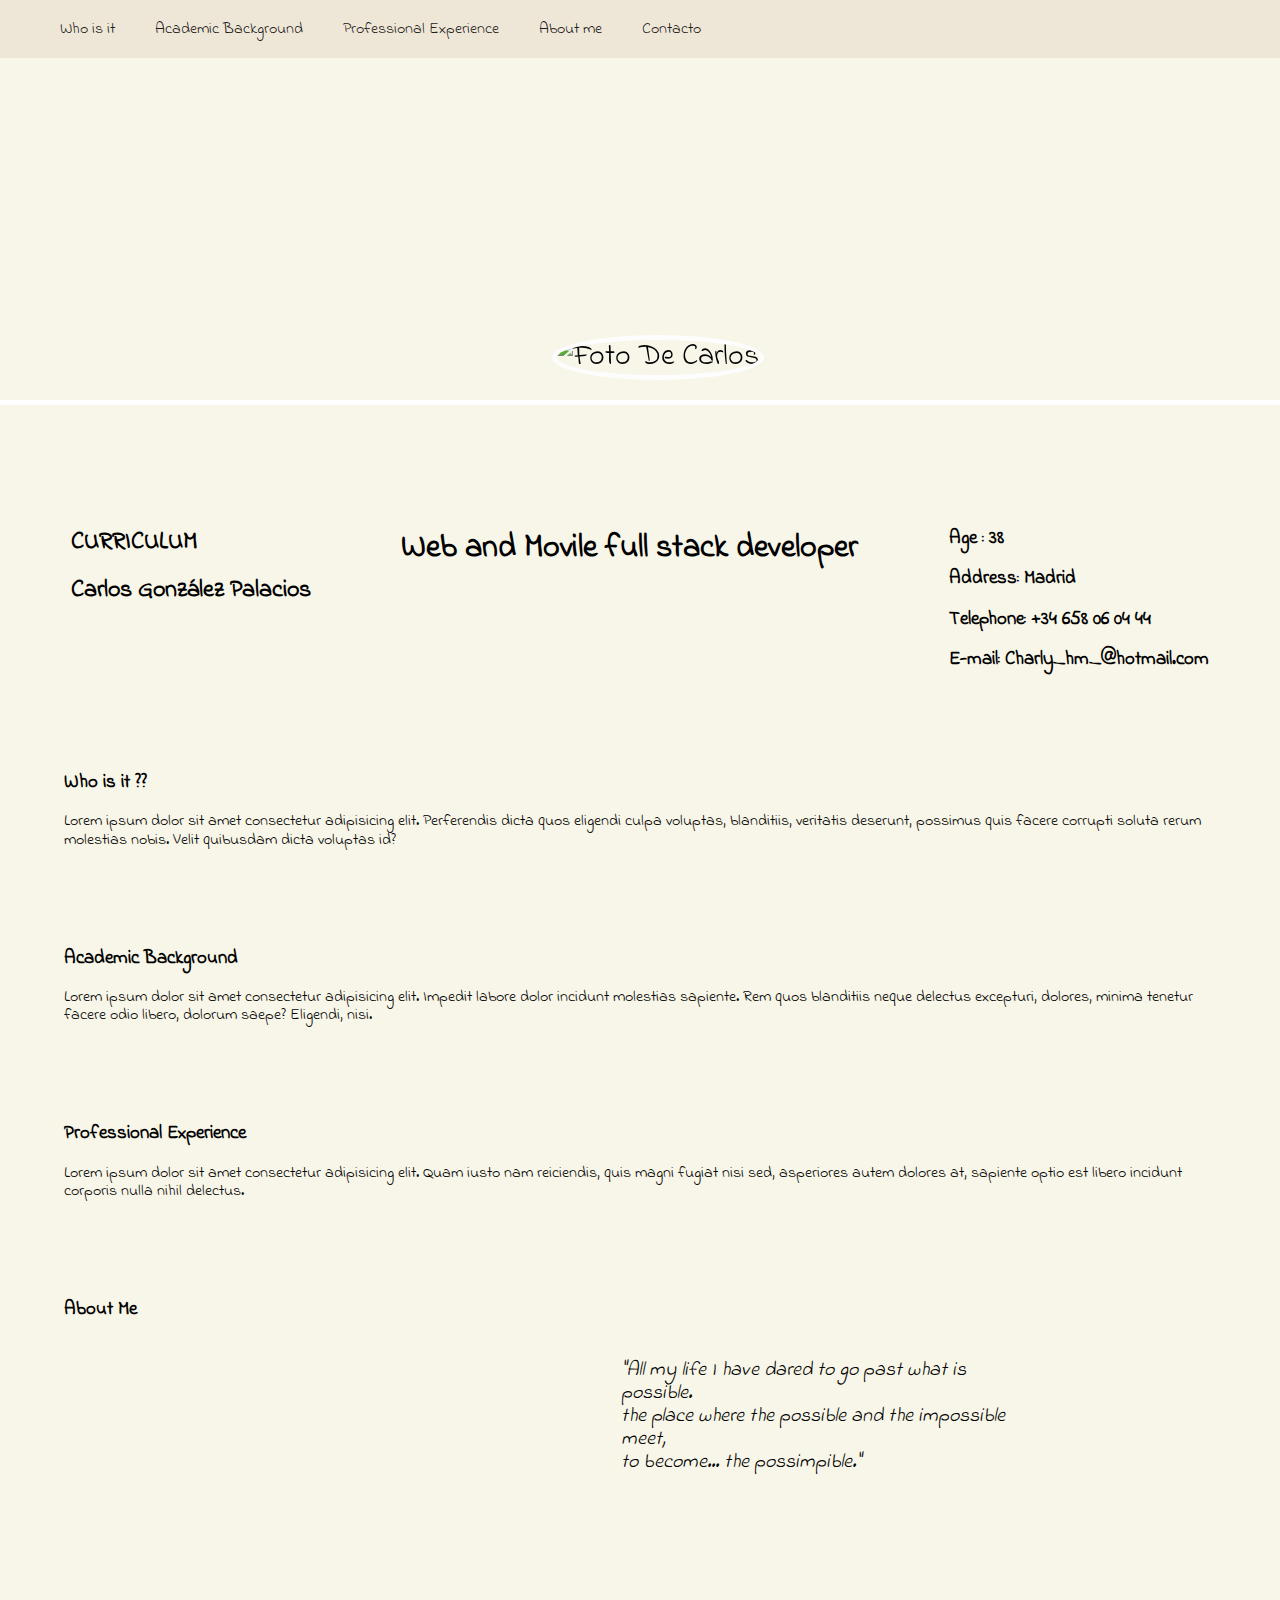
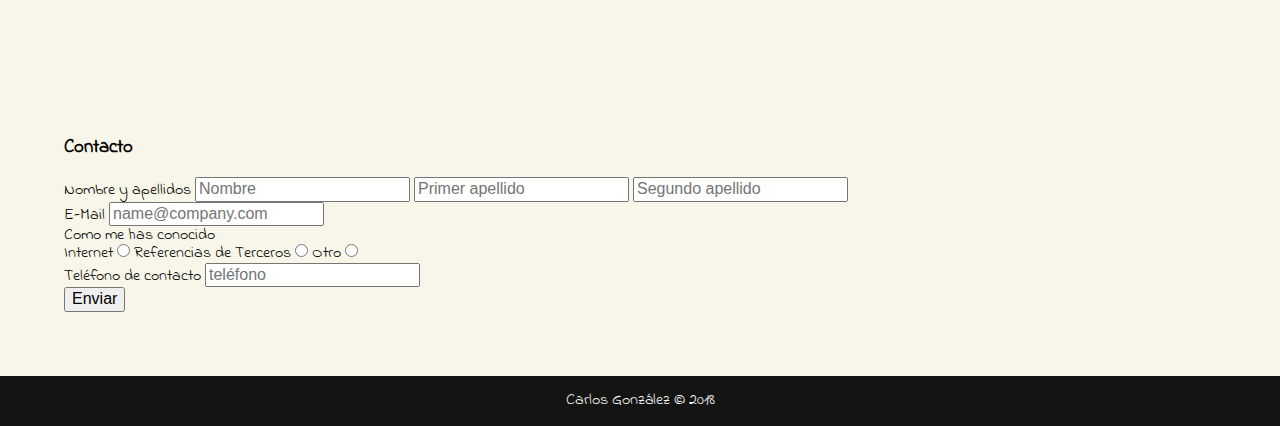
==== Curriculum.html @ ccc5068f "COmpleto el formulario" ====
<!DOCTYPE html>
<html lang="en">
<head>
        
    <meta charset="UTF-8">
    <meta name="viewport" content="width=device-width, initial-scale=1.0">
    <meta http-equiv="X-UA-Compatible" content="ie=edge">
    <link href="https://fonts.googleapis.com/css?family=Indie+Flower" rel="stylesheet">
    <link rel="stylesheet" href="./styles/normalize.css">
    <link rel="stylesheet" href="./styles/style.css">
    


    <title>Curriculum</title>
</head>
<body>
        <nav class="navbar">
            <ul class="navbar__list">
                <li class="navbar__item">
                    <a href="#whoAmI">Who is it </a>
                </li>

                <li class="navbar__item">
                    <a href="#studies">Academic Background</a>
                </li>

                <li class="navbar__item">
                    <a href="#experience">Professional Experience</a>
                </li>

                <li class="navbar__item">
                    <a href="#aboutMe">About me</a>
                </li>

                <li class="navbar__item">
                    <a href="#contacto">Contacto</a>
                </li>
            </ul>

        </nav>
    <header class="header">
        

            <figure class="container-photo">
                 <img class="header__img" src="./images/desk.jpg" alt="deskPicture">
            </figure>

            <figure class="container-image">    
                <img class="header__foto" src="./images/Carlos.jpg" alt="Foto De Carlos">
                
             </figure>     
        
       

        
        <div class="header__datos">
             <hgroup class="header__title">
                 <h2 class="header__title1">CURRICULUM</h2>
                 <h2 class="header__title2">Carlos González Palacios</h2>
             </hgroup>

             <hgroup class="header__middle_title">
                 <h1 class="foto__title3">Web and Movile full stack developer</h1>
                </hgroup>

            
        <hgroup class="header__right_title">
            <h3 class="header__title4">Age : 38</h3>
            <h3 lass="header__title5">Address: Madrid</h3>
            <h3 lass="header__title6">Telephone: +34 658 06 04 44</h3>
            <h3 lass="header__title7">E-mail: Charly_hm_@hotmail.com</h3>
        </hgroup>    
      </div>
         <hgroup class="header__middle_title">
           
         </hgroup>

    </header>
   
    <section class="Container">
        <article class="ContainersqSoy__article">
            <h3 class="ContainersqSoy__title" id="whoAmI">Who is it ??</h3>
            <p class="ContainersqSoy__contain">
                Lorem ipsum dolor sit amet consectetur adipisicing elit. Perferendis dicta quos eligendi culpa voluptas, blanditiis, veritatis deserunt, possimus quis facere corrupti soluta rerum molestias nobis. Velit quibusdam dicta voluptas id?
            </p>
        </div>
    </section>
    <section class="Container">
        <div class="Containstudies">
                <h3 class="Containstudies__title" id="studies">Academic Background</h3>
            <p class="Containstudies__contain">Lorem ipsum dolor sit amet consectetur adipisicing elit. Impedit labore dolor incidunt molestias sapiente. Rem quos blanditiis neque delectus excepturi, dolores, minima tenetur facere odio libero, dolorum saepe? Eligendi, nisi.</p>
            
        </div>
    </section>
    <div class="Container">
        <div class="Containexperience">
                <h3 class="Containexperience__title " id="experience">Professional Experience</h3>
            <p class="Containexperience__contain">
                Lorem ipsum dolor sit amet consectetur adipisicing elit. Quam iusto nam reiciendis, quis magni fugiat nisi sed, asperiores autem dolores at, sapiente optio est libero incidunt corporis nulla nihil delectus.
            </p>
        </div>
    </div>
    <section class="Container">
            
        <div class="containeraboutMe">
                <h3 class="containeraboutMe__title" id="aboutMe">About Me</h3>

            <div class="containeraboutMe__contenedor">
                
                <iframe class="containeraboutMe__video" width="560" height="315" src="https://www.youtube.com/embed/GuLcxg5VGuo" frameborder="0" gesture="media" allow="encrypted-media" allowfullscreen></iframe>
           <div class="containeraboutMe__cita">
            <cite class="containeraboutMe__contain1">"All my life I have dared to go past what is possible.<br> the place where the possible and the impossible meet,<br>to become... the possimpible."</cite>
            
            </div>
            </div>
            
        </div>
    </section>
    <section class="Container">
        <div class="containercontacto">
                <h3 class="containercontacto__title" id="contacto">Contacto</h3>
            
                <div class="row">
                    
                        <div class="col-6">
                            <div class="form">
                                <form name="contacto" method="get" novalidate>
                                    <div class="form-row">
                                            <label for="nombre">Nombre y apellidos</label>
                                        <input type="text" name="nombre" id="nombre" placeholder="Nombre" required>
        
                                        <input type="text" name="apellidos" id="apellido1" placeholder="Primer apellido" required>
                                        <input type="text" name="apellidos" id="apellido2" placeholder="Segundo apellido" required>
                                    </div>
                                    <div class="form-row">
                                            <label for="email">E-Mail</label>
                                        <input type="text" id="email" name="email" placeholder="name@company.com">
                                    </div>

                                    <span>Como me has conocido</span>
                                    <div class="form-row">
                                        
                                        <label for="form_Opt1">Internet</label>
                                        <input type="radio" id="form_Opt1" name="form_Opt" value="Internet" required>
        
                                        <label for="form_Opt2">Referencias de Terceros</label>
                                        <input type="radio" id="form_Opt2" name="form_Opt" value="Referencias de Terceros" required>
        
                                        <label for="form_Opt3">Otro</label>
                                        <input type="radio" id="form_Opt3" name="form_Opt" value="Otro" required>
                                    </div>
                                    <div class="form-row">
                                    
                                        <label for="Teléfono">Teléfono de contacto</label>
                                        <input type="text" id="telefono" placeholder="teléfono" required>
                                    </div>
                                   
                                    <div class="form-row">
                                        <button type="submit" id="enviar">Enviar</button>
                                    </div>
                                </form>
                            </div>
                        </div>
                    </div>

        


    </section>

     <footer class="footer">
         Carlos González &copy; 2018

    </footer>
    
</body>
</html>
---- styles/style.css ----
body {
   background-color: rgb(248, 246, 232);
   --main-text-color: #f7f7f7;
   --secondary-text-color: #a4a4a4;
   font-family: 'Indie Flower', cursive;
   
   }

   clearfix:after {
    content: " "; 
    visibility: hidden;
    display: block;
    height: 0;
    clear: both;
  }
.navbar{
  
  position: fixed;
  top: 0;
  width:100%;
  background-color: rgb(238, 230, 215);
}
.navbar > .navbar__list {
    list-style-type: none;
     margin: 0;
     width: 100%;
     font-size: 0;
     
   }
   
   .navbar > .navbar__list > .navbar__item {
     display: inline-block;
     font-size: 1rem;
     

   }
   .navbar > .navbar__list > .navbar__item a {
    display: inline-block;
    text-decoration: none;
    padding: 20px;
    color: rgba(0, 0, 0, 0.9);
    right: 0%;
  }
  
  .navbar > .navbar__list > .navbar__item--active a {
    color: #f7f7f7;
    background-color: rgba(255,255,255,0);
  }
  
  .navbar > .navbar__list > .navbar__item a:hover {
    color: #f7f7f7;
   background-color: #a4a4a4;
  }
  .header{
    font-family: 'Indie Flower', cursive;
  }

  .header > .container-photo {
    display: flex;
    margin: 0;
    width: 100%;
    


  }
.container-photo > .header__img{
   
      height: 400px;
      width: 100%;
      top:100px;
      border-bottom: 5px;
      border-bottom-style: solid;
      border-bottom-color: white;

     
  }
  

  .header__datos{
    display: flex;
    flex-wrap: wrap;
    flex-direction: row;
    justify-content: space-around;
    margin: 2%;


  }
  .header >.container-image{
   position: relative;
    font-size: 30px;
    left: 40%;
     top: -100px;
     overflow: hidden;
  }
  .container-image > .header__foto{
    
     width: 200px;
     height: 200px;
     border-radius: 50%;
     border: 5px solid rgb(253, 253, 253);
     
  }

     
 
  .Container{
    display: flex;
    flex-wrap: wrap;
    margin: 5%;


  }

  .Container >.ContainersqSoy__title{

    position: absolute;
    color: var(--secondary-text-color);
    
    width: 100vw;
    height: 100vh;
    display: flex;
    justify-content: center;
    align-items: center;
    visibility: hidden;
  }
  


  .containeraboutMe >.containeraboutMe__contenedor{
    display: flex;
    
    

  }

  
  .containeraboutMe__contenedor > .containeraboutMe__cita {
    font-size: 20px;
    margin: 2%;
   
    }
  
  

  .footer {
    display: flex;
    background-color: rgba(0, 0, 0, 0.92);
    color: var(--main-text-color);
    height: 50px;
    align-items: center;
    justify-content: center;
  }
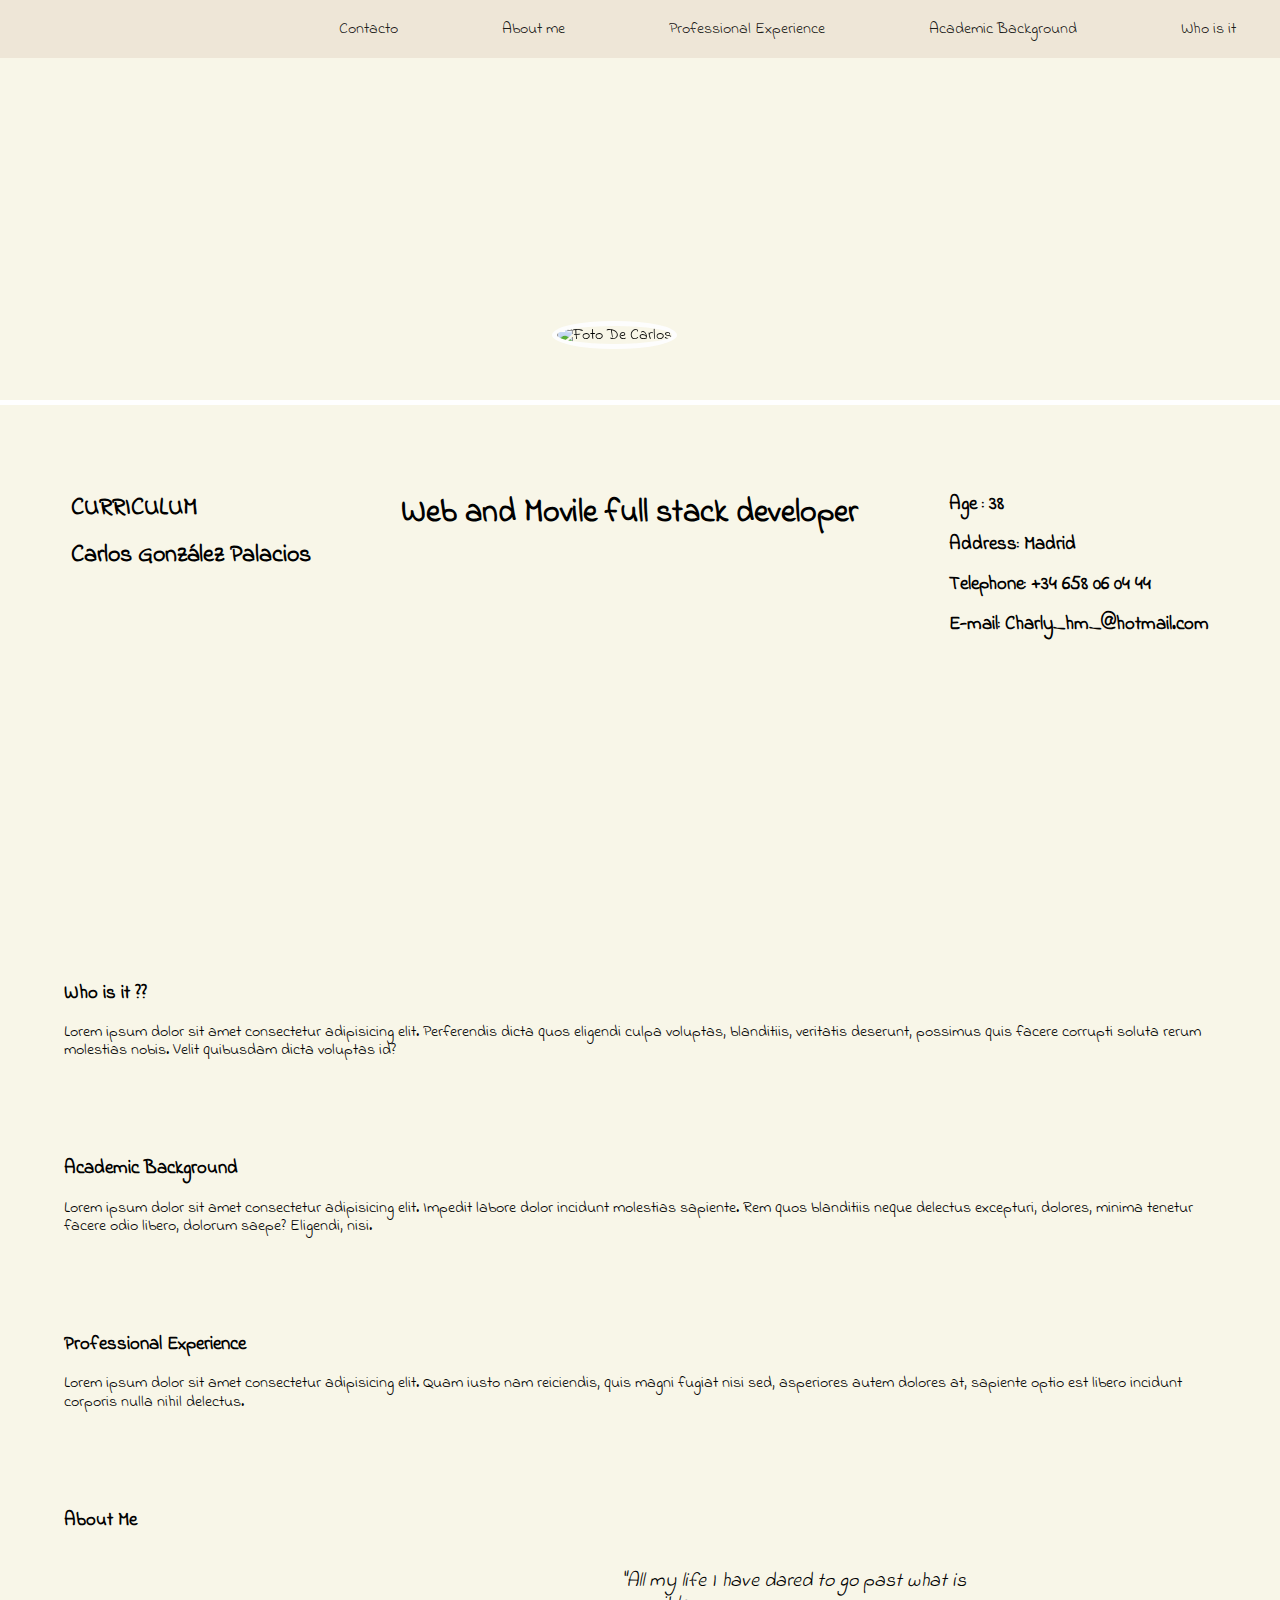
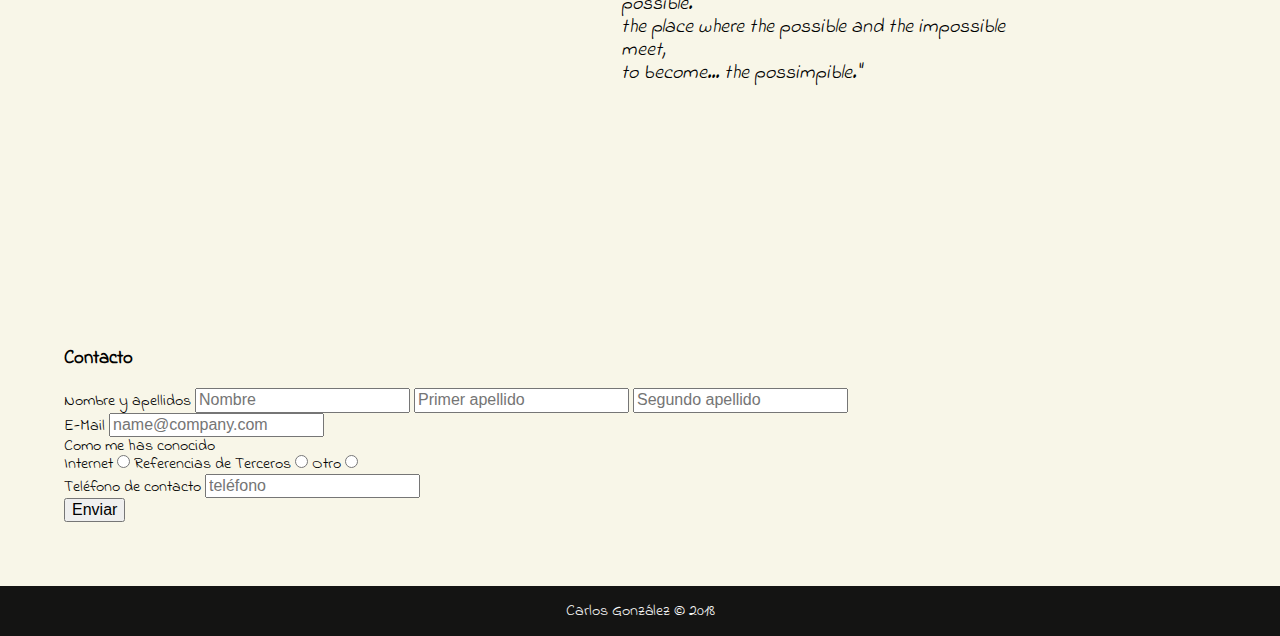
==== commit 938c5bcd: "Retoque" ====
--- a/Curriculum.html
+++ b/Curriculum.html
@@ -122,7 +122,6 @@
             
                 <div class="row">
                     
-                        <div class="col-6">
                             <div class="form">
                                 <form name="contacto" method="get" novalidate>
                                     <div class="form-row">
@@ -134,7 +133,7 @@
                                     </div>
                                     <div class="form-row">
                                             <label for="email">E-Mail</label>
-                                        <input type="text" id="email" name="email" placeholder="name@company.com">
+                                        <input type="text" id="email" name="email" placeholder="name@company.com" pattern="[a-z0-9._%+-]+@[a-z0-9.-]+\.[a-z]{2,3}$" required >
                                     </div>
 
                                     <span>Como me has conocido</span>
@@ -152,19 +151,15 @@
                                     <div class="form-row">
                                     
                                         <label for="Teléfono">Teléfono de contacto</label>
-                                        <input type="text" id="telefono" placeholder="teléfono" required>
+                                        <input type="text" pattern="[0-9]" id="telefono" placeholder="teléfono" required>
                                     </div>
                                    
                                     <div class="form-row">
                                         <button type="submit" id="enviar">Enviar</button>
                                     </div>
                                 </form>
-                            </div>
+                            </div>  
                         </div>
-                    </div>
-
-        
-
 
     </section>
 
--- a/styles/style.css
+++ b/styles/style.css
@@ -14,14 +14,17 @@
     height: 0;
     clear: both;
   }
+
+
 .navbar{
-  
+
   position: fixed;
   top: 0;
   width:100%;
   background-color: rgb(238, 230, 215);
 }
 .navbar > .navbar__list {
+ 
     list-style-type: none;
      margin: 0;
      width: 100%;
@@ -30,8 +33,10 @@
    }
    
    .navbar > .navbar__list > .navbar__item {
+     float: right;
      display: inline-block;
      font-size: 1rem;
+     margin-right: 5%;
      
 
    }
@@ -43,28 +48,36 @@
     right: 0%;
   }
   
-  .navbar > .navbar__list > .navbar__item--active a {
-    color: #f7f7f7;
-    background-color: rgba(255,255,255,0);
-  }
+ 
   
   .navbar > .navbar__list > .navbar__item a:hover {
-    color: #f7f7f7;
-   background-color: #a4a4a4;
+   color: #f7f7f7;
+   background-color:  rgb(165, 140, 94);
+   font-size: 1.5rem;
+   border-radius: 5%;
   }
   .header{
-    font-family: 'Indie Flower', cursive;
+   
+    background-size: cover;
+    background-position: center center;
+    margin: 0%;
+    height: 100vh;
+   
+    
+    
   }
 
   .header > .container-photo {
     display: flex;
-    margin: 0;
-    width: 100%;
+    margin: 0%;
+    
     
 
 
   }
 .container-photo > .header__img{
+  
+
    
       height: 400px;
       width: 100%;
@@ -75,7 +88,12 @@
 
      
   }
-  
+  .header >.container-image{
+    position: relative;
+     left: 40%;
+      top: -100px;
+      overflow: hidden;
+   }
 
   .header__datos{
     display: flex;
@@ -86,13 +104,7 @@
 
 
   }
-  .header >.container-image{
-   position: relative;
-    font-size: 30px;
-    left: 40%;
-     top: -100px;
-     overflow: hidden;
-  }
+  
   .container-image > .header__foto{
     
      width: 200px;
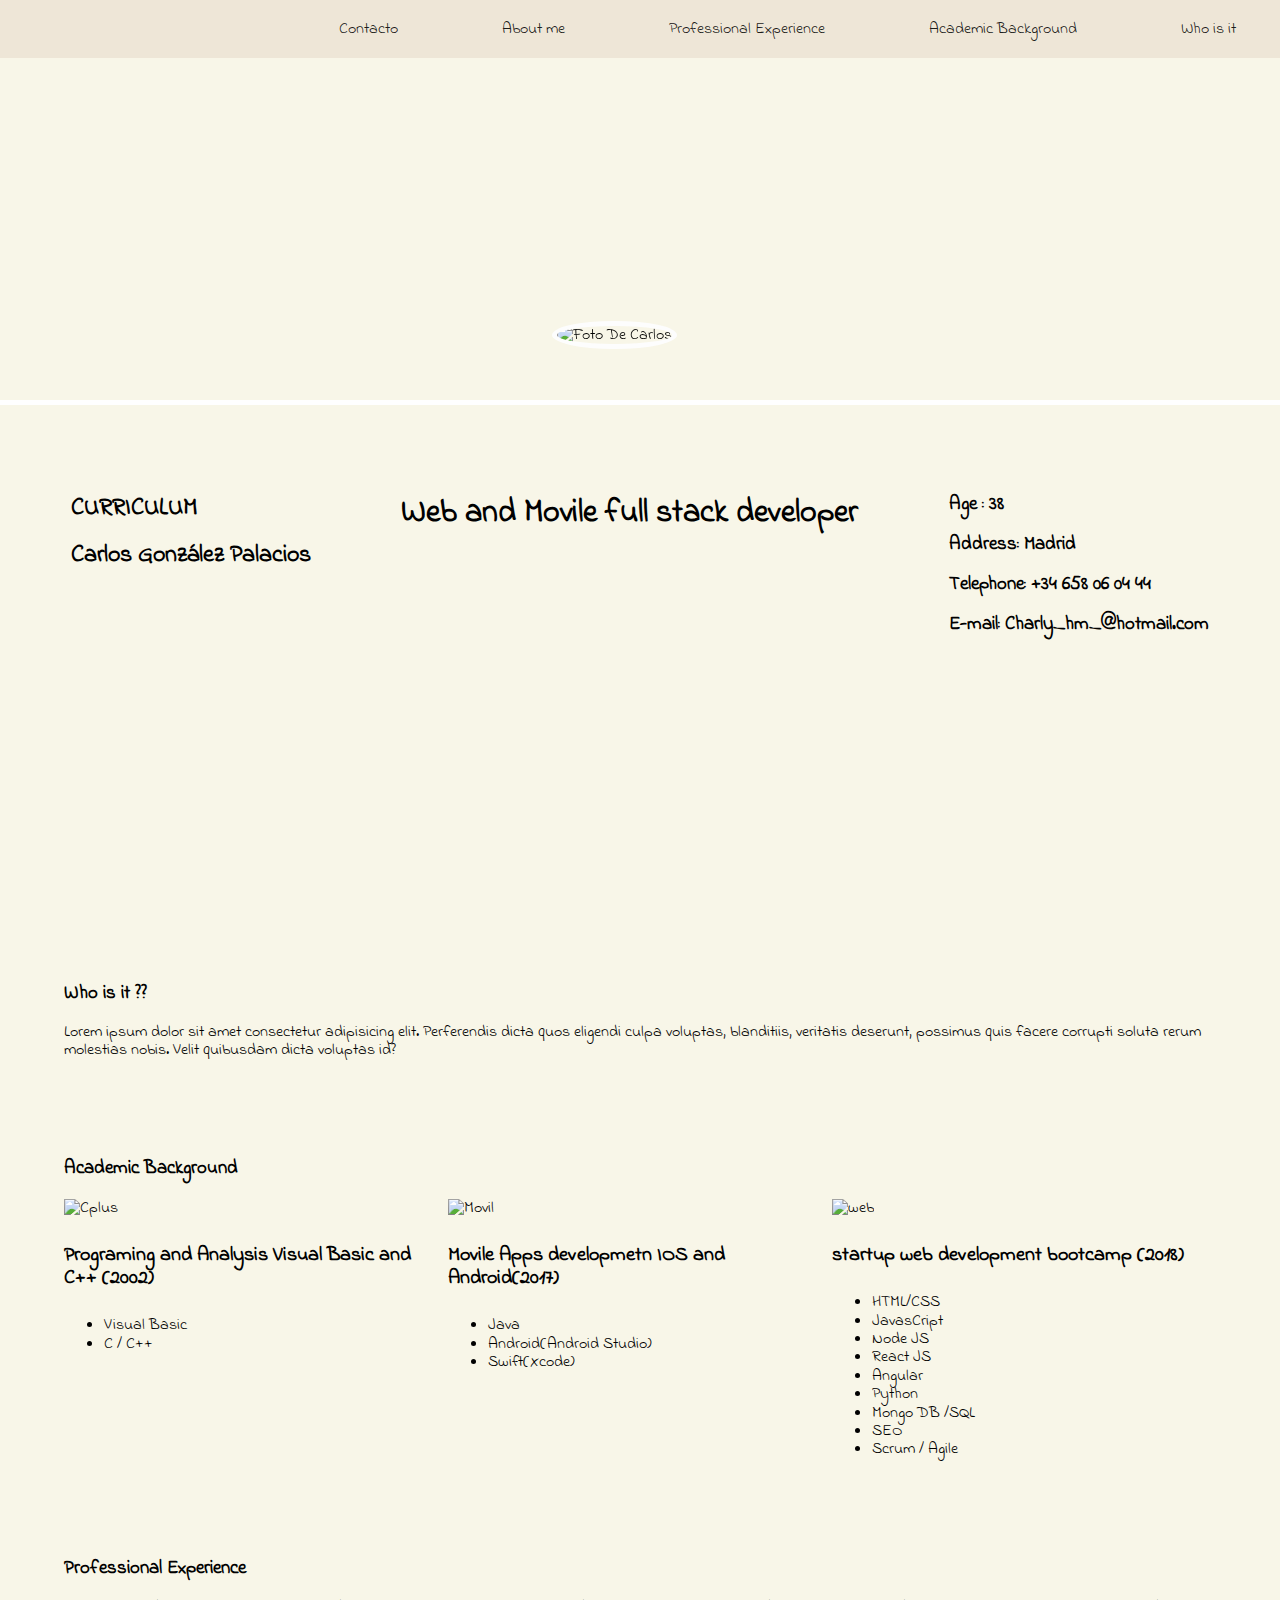
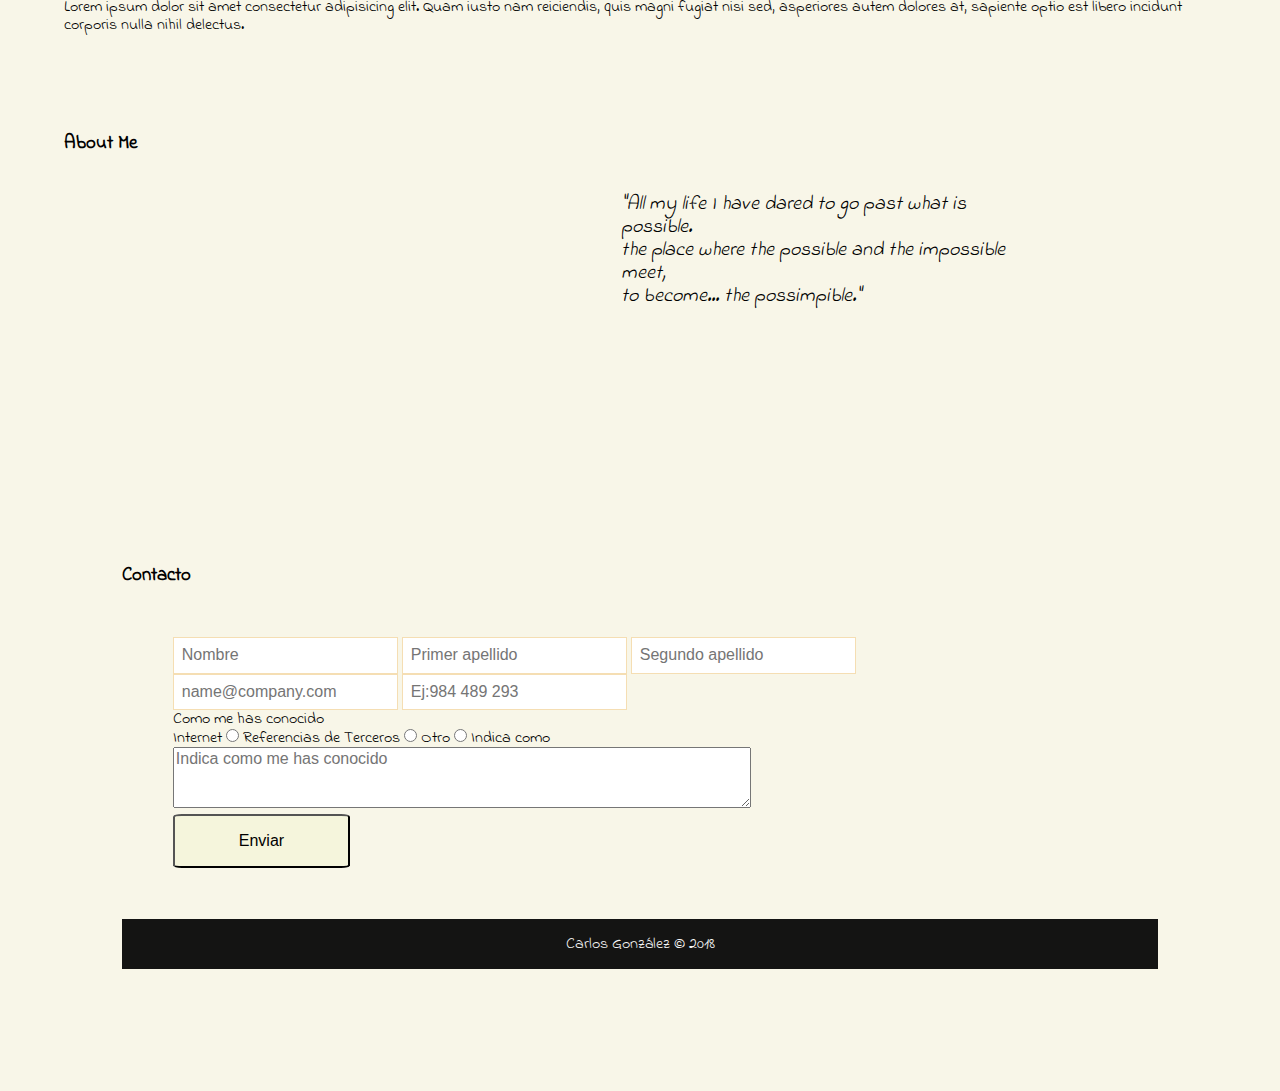
==== commit 74c42d1f: "Formulario" ====
--- a/Curriculum.html
+++ b/Curriculum.html
@@ -8,6 +8,7 @@
     <link href="https://fonts.googleapis.com/css?family=Indie+Flower" rel="stylesheet">
     <link rel="stylesheet" href="./styles/normalize.css">
     <link rel="stylesheet" href="./styles/style.css">
+    
     
 
 
@@ -78,7 +79,7 @@
     </header>
    
     <section class="Container">
-        <article class="ContainersqSoy__article">
+        <article class="ContainersqSoy">
             <h3 class="ContainersqSoy__title" id="whoAmI">Who is it ??</h3>
             <p class="ContainersqSoy__contain">
                 Lorem ipsum dolor sit amet consectetur adipisicing elit. Perferendis dicta quos eligendi culpa voluptas, blanditiis, veritatis deserunt, possimus quis facere corrupti soluta rerum molestias nobis. Velit quibusdam dicta voluptas id?
@@ -88,18 +89,53 @@
     <section class="Container">
         <div class="Containstudies">
                 <h3 class="Containstudies__title" id="studies">Academic Background</h3>
-            <p class="Containstudies__contain">Lorem ipsum dolor sit amet consectetur adipisicing elit. Impedit labore dolor incidunt molestias sapiente. Rem quos blanditiis neque delectus excepturi, dolores, minima tenetur facere odio libero, dolorum saepe? Eligendi, nisi.</p>
-            
+                <div class="Containstudies__contain">
+                    <div class="contain_list_item">
+                        <img src="./images/cplusplus-logo.jpg" alt="Cplus">
+                     <h4>Programing and Analysis Visual Basic and C++ (2002)</h4>
+                     <ul>
+                         <li>Visual Basic</li>
+                         <li>C / C++</li>
+                     </ul>
+                   </div>
+                    <div class="contain_list_item">
+                        <img src="./images/movil.jpg" alt="Movil">
+                        <h4> Movile Apps developmetn IOS and Android(2017)</h4>
+                        <ul>
+                         <li>Java</li>
+                         <li>Android(Android Studio)</li>
+                         <li>Swift(Xcode)</li>
+                     </ul>
+                    </div>
+                    <div class="contain_list_item">
+                        <img src="./images/browser.png" alt="web">
+                        <h4>startup web development bootcamp (2018)</h4> 
+                        <ul>
+                            <li>HTML/CSS</li>
+                            <li>JavasCript</li>
+                            <li>Node JS</li>
+                            <li>React JS</li>
+                            <li>Angular</li>
+                            <li>Python</li>
+                            <li>Mongo DB /SQL</li>
+                            <li>SEO</li>
+                            <li>Scrum / Agile</li>
+                            
+                        </ul>
+                    </div>
+                </div>
+           
+            <title></title>
         </div>
     </section>
-    <div class="Container">
+    <section class="Container">
         <div class="Containexperience">
                 <h3 class="Containexperience__title " id="experience">Professional Experience</h3>
             <p class="Containexperience__contain">
                 Lorem ipsum dolor sit amet consectetur adipisicing elit. Quam iusto nam reiciendis, quis magni fugiat nisi sed, asperiores autem dolores at, sapiente optio est libero incidunt corporis nulla nihil delectus.
             </p>
         </div>
-    </div>
+    </section>
     <section class="Container">
             
         <div class="containeraboutMe">
@@ -115,25 +151,27 @@
             </div>
             
         </div>
-    </section>
-    <section class="Container">
+    </div>
+    <div class="Container">
         <div class="containercontacto">
                 <h3 class="containercontacto__title" id="contacto">Contacto</h3>
             
                 <div class="row">
                     
                             <div class="form">
-                                <form name="contacto" method="get" novalidate>
-                                    <div class="form-row">
-                                            <label for="nombre">Nombre y apellidos</label>
-                                        <input type="text" name="nombre" id="nombre" placeholder="Nombre" required>
+                                <form name="contacto" method="get">
+                                    <div class="form-row">
+                                            
+                                        <input type="text" name="nombre" id="nombre" placeholder="Nombre"required >
         
                                         <input type="text" name="apellidos" id="apellido1" placeholder="Primer apellido" required>
                                         <input type="text" name="apellidos" id="apellido2" placeholder="Segundo apellido" required>
                                     </div>
                                     <div class="form-row">
-                                            <label for="email">E-Mail</label>
-                                        <input type="text" id="email" name="email" placeholder="name@company.com" pattern="[a-z0-9._%+-]+@[a-z0-9.-]+\.[a-z]{2,3}$" required >
+                                            
+                                            <input type="text" id="email" name="email" placeholder="name@company.com" pattern="[a-z0-9._%+-]+@[a-z0-9.-]+\.[a-z]{2,3}$" required >
+                                           
+                                            <input type="text" pattern="(+[0-9]{2})0-9]{9}" id="telefono" placeholder="Ej:984 489 293" required>
                                     </div>
 
                                     <span>Como me has conocido</span>
@@ -147,12 +185,12 @@
         
                                         <label for="form_Opt3">Otro</label>
                                         <input type="radio" id="form_Opt3" name="form_Opt" value="Otro" required>
-                                    </div>
-                                    <div class="form-row">
+
+                                        <label for="como">Indica como</label>
+                                        <textarea rows="3" cols="60" id="como" placeholder="Indica como me has conocido" required></textarea>
+                                    </div>
+                                 
                                     
-                                        <label for="Teléfono">Teléfono de contacto</label>
-                                        <input type="text" pattern="[0-9]" id="telefono" placeholder="teléfono" required>
-                                    </div>
                                    
                                     <div class="form-row">
                                         <button type="submit" id="enviar">Enviar</button>
@@ -161,12 +199,17 @@
                             </div>  
                         </div>
 
-    </section>
+                    
+                
 
      <footer class="footer">
+         
          Carlos González &copy; 2018
 
     </footer>
+
+    <script src="./scripts/menu.js"></script>
+    <script src="./scripts/form.js"></script>
     
 </body>
 </html>--- a/styles/style.css
+++ b/styles/style.css
@@ -62,8 +62,6 @@
     background-position: center center;
     margin: 0%;
     height: 100vh;
-   
-    
     
   }
 
@@ -76,18 +74,14 @@
 
   }
 .container-photo > .header__img{
-  
-
-   
       height: 400px;
       width: 100%;
       top:100px;
       border-bottom: 5px;
       border-bottom-style: solid;
       border-bottom-color: white;
-
-     
-  }
+  }
+
   .header >.container-image{
     position: relative;
      left: 40%;
@@ -101,12 +95,10 @@
     flex-direction: row;
     justify-content: space-around;
     margin: 2%;
-
-
-  }
+  }
+
   
   .container-image > .header__foto{
-    
      width: 200px;
      height: 200px;
      border-radius: 50%;
@@ -120,23 +112,51 @@
     display: flex;
     flex-wrap: wrap;
     margin: 5%;
-
-
-  }
-
-  .Container >.ContainersqSoy__title{
-
-    position: absolute;
-    color: var(--secondary-text-color);
-    
-    width: 100vw;
-    height: 100vh;
-    display: flex;
+    
+  }
+
+  
+
+  .Container >.ContainersqSoy{
+
+   
+  
+
+
+
+  }
+  .Containstudies__contain {
+    display: flex;
+    flex-flow: wrap;
+    
+        
+    
+
+  }
+  .Containstudies__contain >.contain_list_item{
+  
+    
+    
+    align-items: center;
     justify-content: center;
-    align-items: center;
-    visibility: hidden;
-  }
-  
+    flex: 1;
+    
+    
+   
+    
+
+  }
+  .contain_list_item > img{
+
+    max-width: 100%;
+    max-height: 200px;
+
+  }
+  .contain_list_item > h4{
+
+    font-size: 20px;
+
+  }
 
 
   .containeraboutMe >.containeraboutMe__contenedor{
@@ -148,9 +168,40 @@
 
   
   .containeraboutMe__contenedor > .containeraboutMe__cita {
+    display: flex;
     font-size: 20px;
     margin: 2%;
-   
+    
+
+   
+    }
+    .Containercontacto{
+      display: flex;
+
+    }
+    .form{
+      margin: 2rem;
+      padding: 1.2rem;
+
+    }
+
+    .form.form-row{
+      margin-top: 2rem;
+
+      padding: 0.8;
+
+    }
+    input{
+      padding:0.5rem;
+      border: 0.1rem solid wheat;
+
+    }
+
+    button[type="submit"]{
+      background-color: beige;
+      padding: 1rem 4rem;
+      border-radius: 5%;
+      cursor: pointer;
     }
   
   
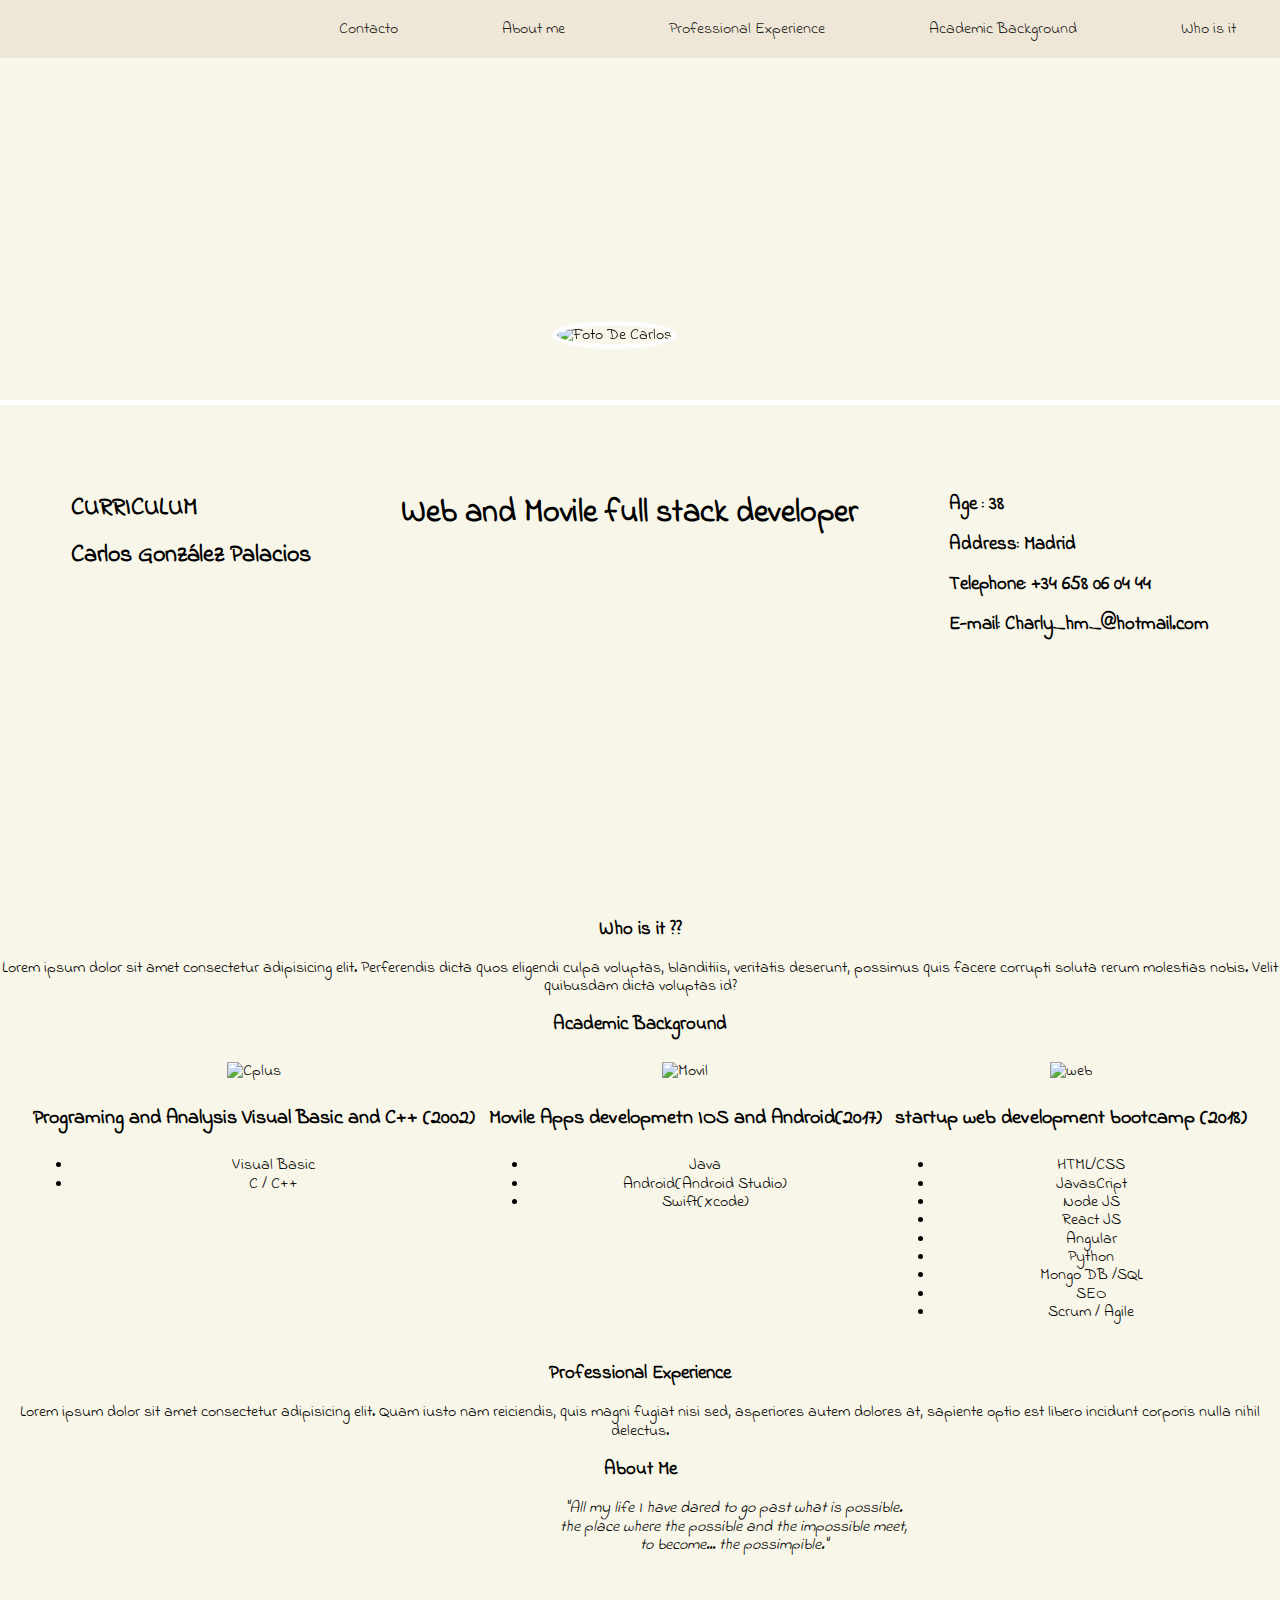
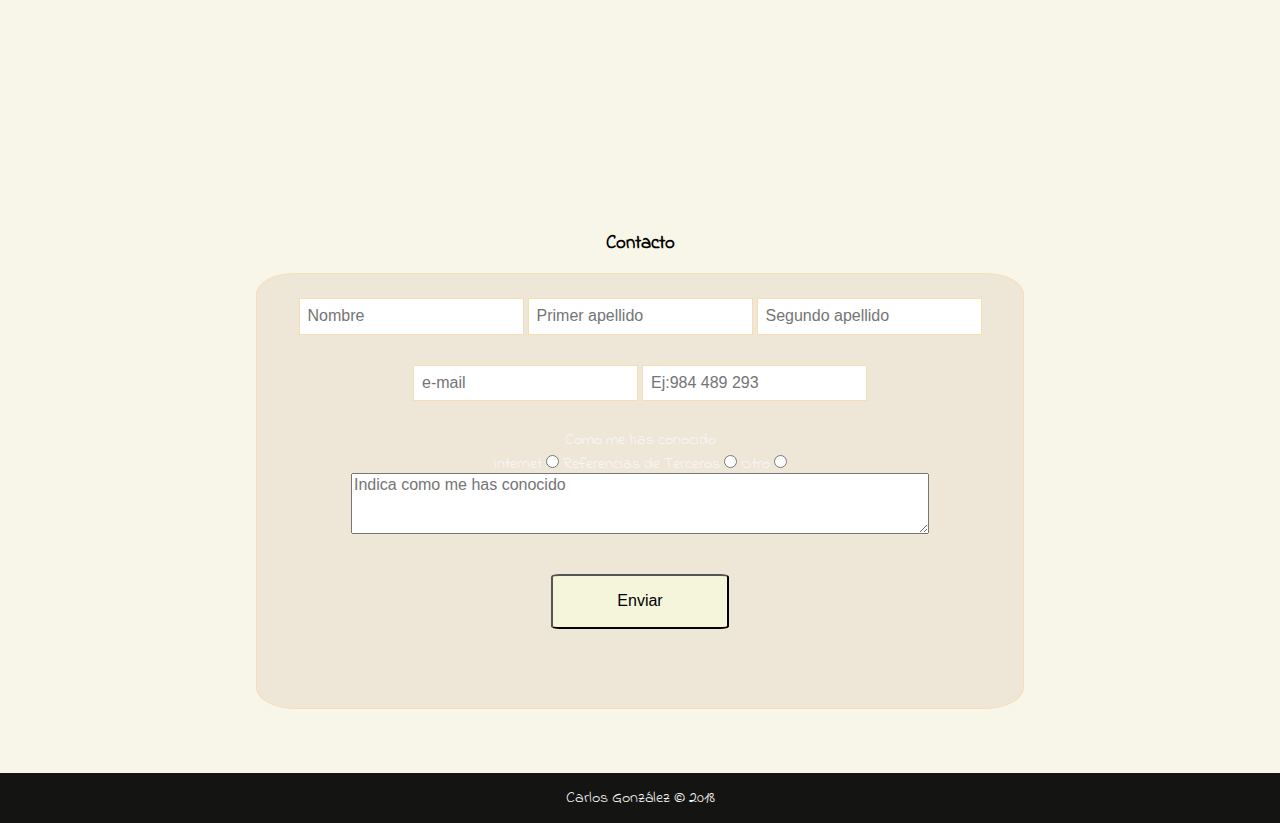
==== commit d48ea770: "preoblemas de CSS" ====
--- a/Curriculum.html
+++ b/Curriculum.html
@@ -72,9 +72,7 @@
             <h3 lass="header__title7">E-mail: Charly_hm_@hotmail.com</h3>
         </hgroup>    
       </div>
-         <hgroup class="header__middle_title">
-           
-         </hgroup>
+         
 
     </header>
    
@@ -137,9 +135,11 @@
         </div>
     </section>
     <section class="Container">
-            
+
+        <h3 class="containeraboutMe__title" id="aboutMe">About Me</h3>
+
         <div class="containeraboutMe">
-                <h3 class="containeraboutMe__title" id="aboutMe">About Me</h3>
+                
 
             <div class="containeraboutMe__contenedor">
                 
@@ -169,7 +169,7 @@
                                     </div>
                                     <div class="form-row">
                                             
-                                            <input type="text" id="email" name="email" placeholder="name@company.com" pattern="[a-z0-9._%+-]+@[a-z0-9.-]+\.[a-z]{2,3}$" required >
+                                            <input type="text" id="email" name="email" placeholder="e-mail" pattern="[a-z0-9._%+-]+@[a-z0-9.-]+\.[a-z]{2,3}$" required >
                                            
                                             <input type="text" pattern="(+[0-9]{2})0-9]{9}" id="telefono" placeholder="Ej:984 489 293" required>
                                     </div>
@@ -186,7 +186,7 @@
                                         <label for="form_Opt3">Otro</label>
                                         <input type="radio" id="form_Opt3" name="form_Opt" value="Otro" required>
 
-                                        <label for="como">Indica como</label>
+                                        
                                         <textarea rows="3" cols="60" id="como" placeholder="Indica como me has conocido" required></textarea>
                                     </div>
                                  
--- a/styles/style.css
+++ b/styles/style.css
@@ -34,7 +34,6 @@
    
    .navbar > .navbar__list > .navbar__item {
      float: right;
-     display: inline-block;
      font-size: 1rem;
      margin-right: 5%;
      
@@ -109,45 +108,28 @@
      
  
   .Container{
-    display: flex;
-    flex-wrap: wrap;
-    margin: 5%;
-    
-  }
-
-  
-
-  .Container >.ContainersqSoy{
-
-   
-  
-
-
-
-  }
-  .Containstudies__contain {
-    display: flex;
-    flex-flow: wrap;
-    
-        
-    
-
-  }
-  .Containstudies__contain >.contain_list_item{
-  
-    
-    
-    align-items: center;
-    justify-content: center;
-    flex: 1;
-    
-    
-   
-    
-
-  }
+   
+   text-align: center;
+
+    
+  }
+
+    
+  
+  .Containstudies>.Containstudies__contain {
+    display: flex;
+    flex-direction: row;
+    justify-content: space-around;
+    
+    margin: 2%;
+    
+  }
+  .Containstudies__contain>.contain_list_item{
+    list-style-type: none;
+  }
+ 
   .contain_list_item > img{
-
+    
     max-width: 100%;
     max-height: 200px;
 
@@ -161,34 +143,36 @@
 
   .containeraboutMe >.containeraboutMe__contenedor{
     display: flex;
-    
-    
-
+    flex-direction: row;
+    
   }
 
   
   .containeraboutMe__contenedor > .containeraboutMe__cita {
-    display: flex;
-    font-size: 20px;
-    margin: 2%;
-    
-
-   
-    }
+    
+    
+    }
+
+
     .Containercontacto{
       display: flex;
 
     }
     .form{
-      margin: 2rem;
+      margin: 0 20% 5% 20% ;
       padding: 1.2rem;
-
-    }
-
-    .form.form-row{
-      margin-top: 2rem;
-
-      padding: 0.8;
+      border: 0.1rem solid wheat;
+      color: #f7f7f7;
+      background-color: rgb(238, 230, 215);
+      border-radius: 5%;
+
+
+    }
+
+   button , .form-row {
+      margin: 5px 0 30px 0 ;
+
+      
 
     }
     input{
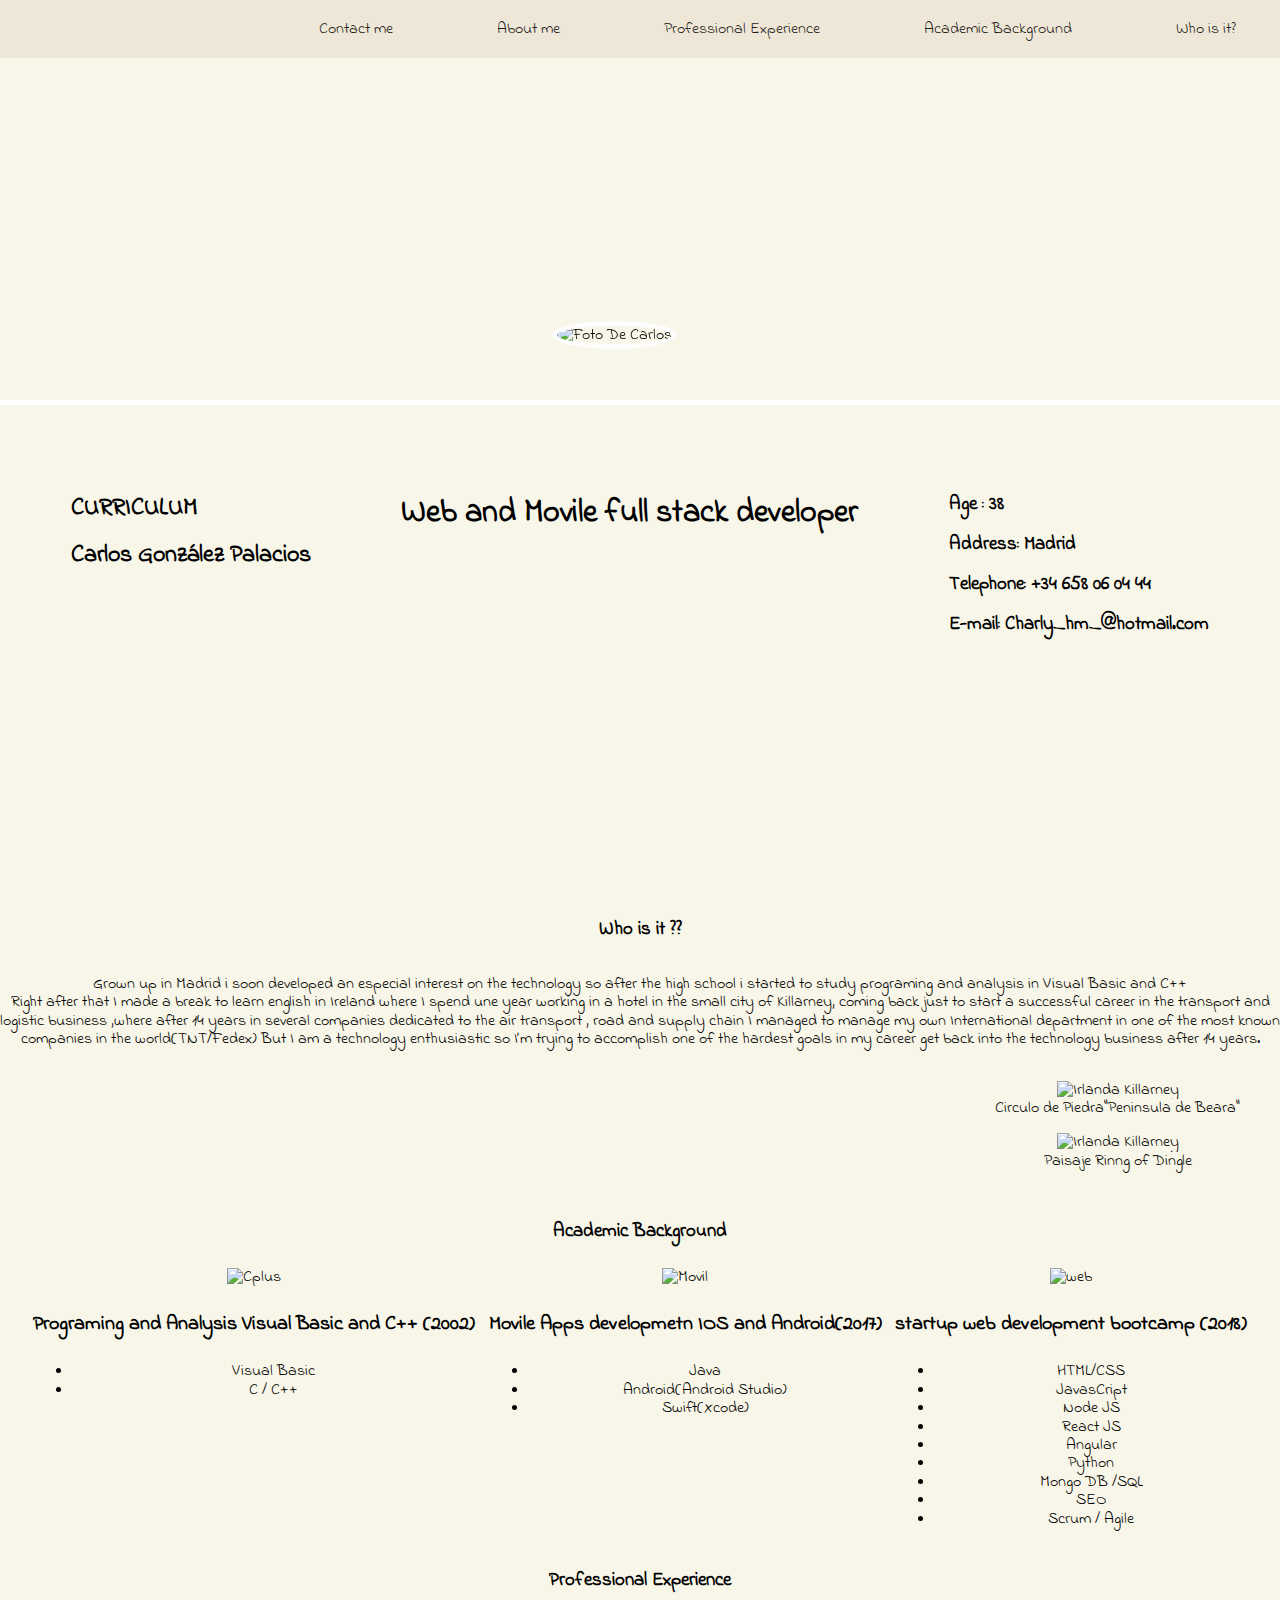
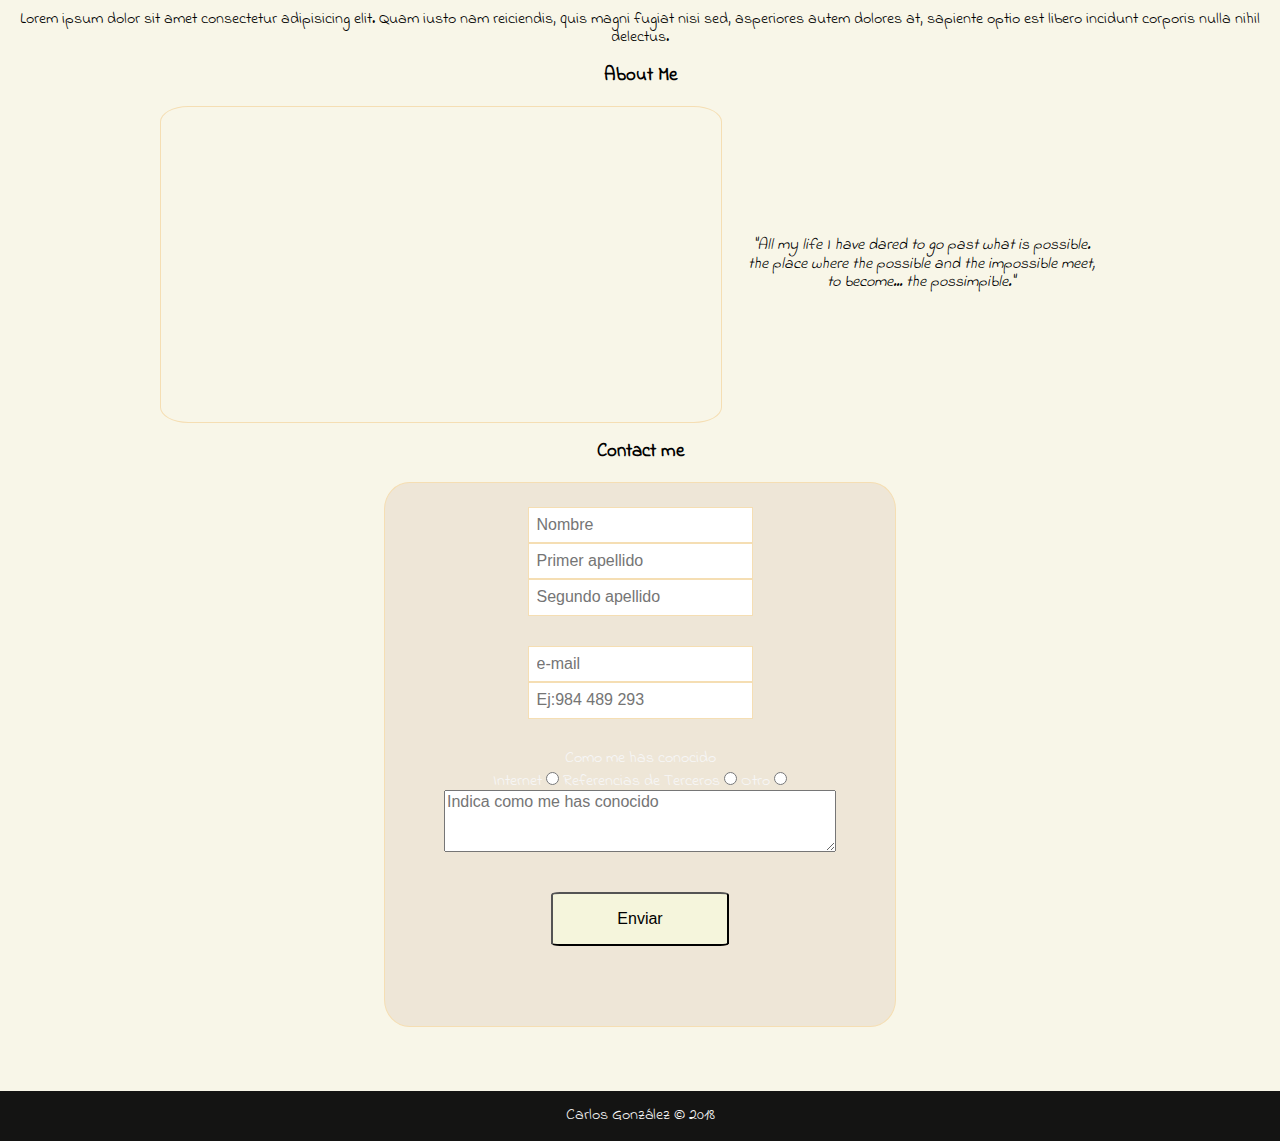
==== commit bed261ad: "añadiendo fotos al Quien Soy" ====
--- a/Curriculum.html
+++ b/Curriculum.html
@@ -18,7 +18,7 @@
         <nav class="navbar">
             <ul class="navbar__list">
                 <li class="navbar__item">
-                    <a href="#whoAmI">Who is it </a>
+                    <a href="#whoAmI">Who is it? </a>
                 </li>
 
                 <li class="navbar__item">
@@ -34,7 +34,7 @@
                 </li>
 
                 <li class="navbar__item">
-                    <a href="#contacto">Contacto</a>
+                    <a href="#contacto">Contact me</a>
                 </li>
             </ul>
 
@@ -77,12 +77,27 @@
     </header>
    
     <section class="Container">
-        <article class="ContainersqSoy">
+        
             <h3 class="ContainersqSoy__title" id="whoAmI">Who is it ??</h3>
+            <article class="ContainersqSoy">
             <p class="ContainersqSoy__contain">
-                Lorem ipsum dolor sit amet consectetur adipisicing elit. Perferendis dicta quos eligendi culpa voluptas, blanditiis, veritatis deserunt, possimus quis facere corrupti soluta rerum molestias nobis. Velit quibusdam dicta voluptas id?
+                    Grown up in Madrid  i soon developed an especial interest on the technology so after the high school i started to study programing and analysis in Visual Basic and C++<br> Right after that I made a break to learn english in Ireland where I spend une year working in a hotel in the small city of Killarney,
+                    coming back just to start a successful career in the transport and logistic business ,where after 14 years in several companies dedicated to the air transport , road and supply chain I managed to manage my own International department
+                     in one of the most known companies in the world(TNT/Fedex)
+                    But  I am a technology enthusiastic so I’m trying to accomplish one of the hardest goals in my career get back into the technology business after 14 years.
             </p>
-        </div>
+            <div class="qSoycontainer-image">
+                    <figure class="qSoycontainer-image1">    
+                            <img class="qSoy__foto1" src="./images/CirculoPiedra.jpg" alt="Irlanda Killarney">
+                            <figcaption>Circulo de Piedra"Peninsula de Beara"</figcaption>
+                     </figure>   
+                     <figure class="qSoycontainer-image2">    
+                            <img class="qSoy__foto2" src="./images/Irlanda.jpg" alt="Irlanda Killarney">
+                             <figcaption>Paisaje Rinng of Dingle</figcaption>
+                     </figure>     
+
+            </article>
+        
     </section>
     <section class="Container">
         <div class="Containstudies">
@@ -154,7 +169,7 @@
     </div>
     <div class="Container">
         <div class="containercontacto">
-                <h3 class="containercontacto__title" id="contacto">Contacto</h3>
+                <h3 class="containercontacto__title" id="contacto">Contact me</h3>
             
                 <div class="row">
                     
@@ -187,7 +202,7 @@
                                         <input type="radio" id="form_Opt3" name="form_Opt" value="Otro" required>
 
                                         
-                                        <textarea rows="3" cols="60" id="como" placeholder="Indica como me has conocido" required></textarea>
+                                        <textarea rows="3" cols="40" id="como" placeholder="Indica como me has conocido" required></textarea>
                                     </div>
                                  
                                     
--- a/styles/style.css
+++ b/styles/style.css
@@ -61,6 +61,7 @@
     background-position: center center;
     margin: 0%;
     height: 100vh;
+    margin-bottom: 10px;
     
   }
 
@@ -108,19 +109,40 @@
      
  
   .Container{
-   
+  
    text-align: center;
 
-    
-  }
-
+   
+  }
+  .ContainersqSoy{
+    display: inline-block;
+  }
+
+  
+  
+  .qSoycontainer-image{
+    
+    float: right;
+    margin-left: 1em;
+    margin-bottom: 1em;
+    
+  }
+  .qSoycontainer-image1 >.qSoy__foto1{
+    width: 200px;
+    height: 200px;
+
+  }
+ .qSoycontainer-image2 >.qSoy__foto2{
+  width: 200px;
+  height: 200px;
+    
+  }
     
   
   .Containstudies>.Containstudies__contain {
     display: flex;
     flex-direction: row;
     justify-content: space-around;
-    
     margin: 2%;
     
   }
@@ -144,14 +166,25 @@
   .containeraboutMe >.containeraboutMe__contenedor{
     display: flex;
     flex-direction: row;
-    
-  }
-
+    align-items: center;
+    justify-content: center;
+    
+  }
+
+  
   
   .containeraboutMe__contenedor > .containeraboutMe__cita {
     
-    
-    }
+    margin:2%;
+    
+    }
+    .containeraboutMe__contenedor > .containeraboutMe__video {
+    
+      border-radius: 5%;
+      border: 0.1rem solid wheat;
+      
+      }
+    
 
 
     .Containercontacto{
@@ -159,7 +192,7 @@
 
     }
     .form{
-      margin: 0 20% 5% 20% ;
+      margin: 0 30% 5% 30% ;
       padding: 1.2rem;
       border: 0.1rem solid wheat;
       color: #f7f7f7;
@@ -168,9 +201,11 @@
 
 
     }
+    
 
    button , .form-row {
-      margin: 5px 0 30px 0 ;
+      margin: 5px 2% 30px 2% ;
+      
 
       
 
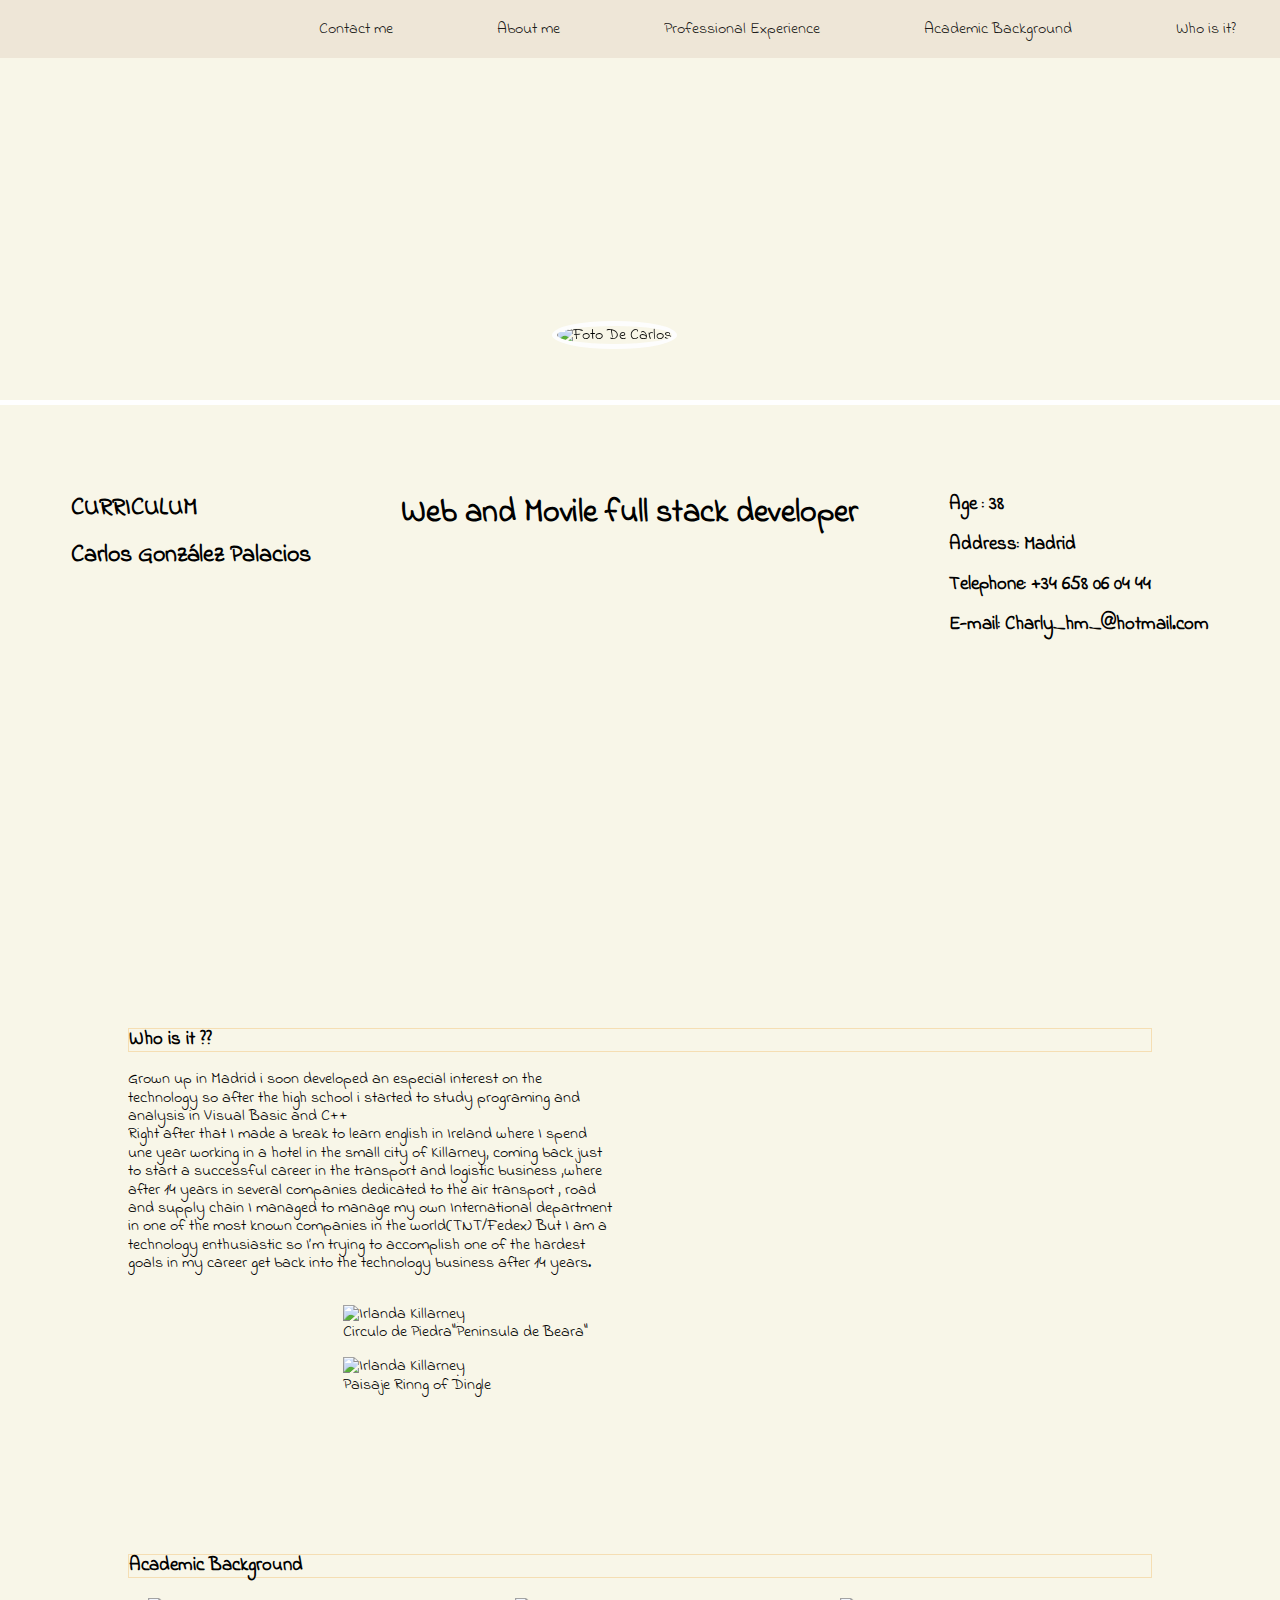
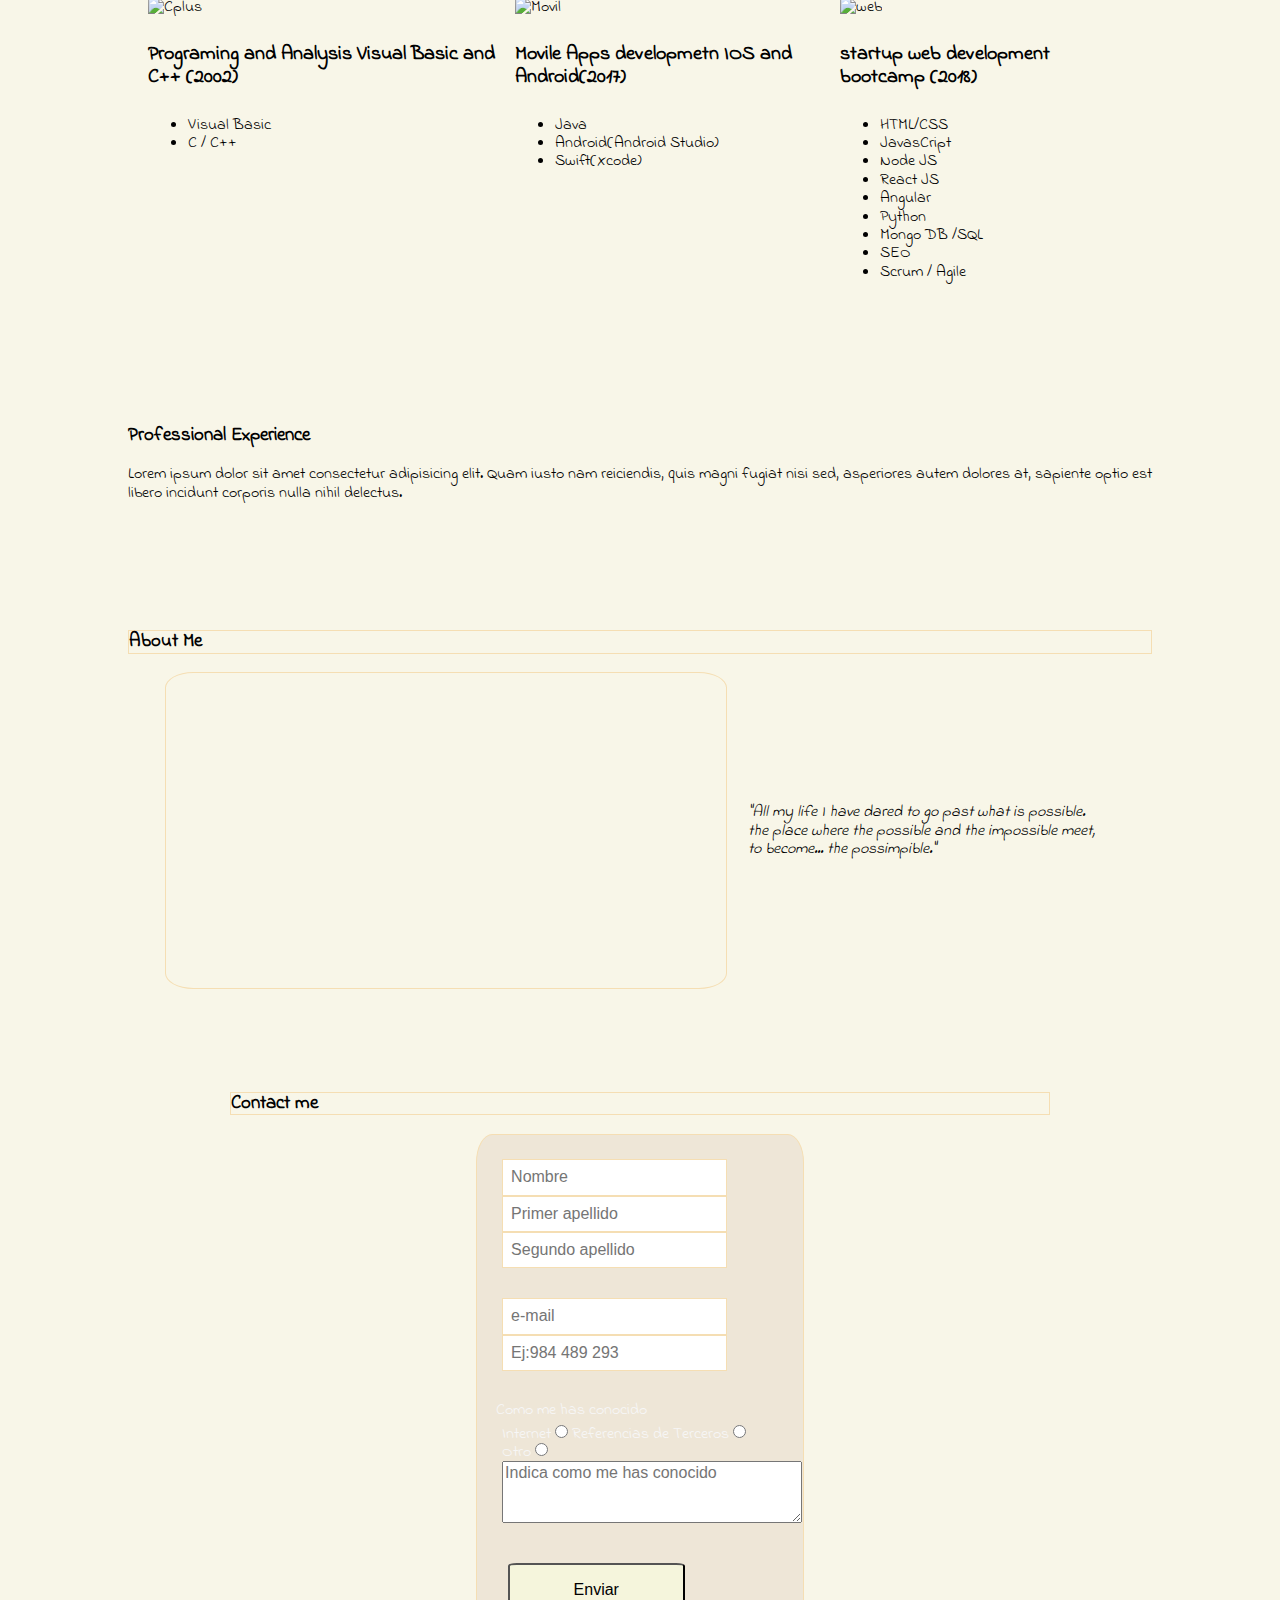
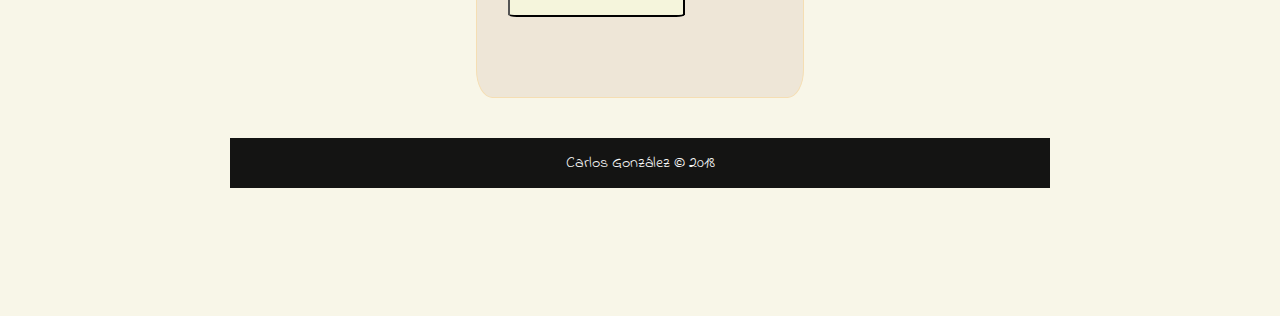
==== commit 4e17b64e: "Validamos el form" ====
--- a/Curriculum.html
+++ b/Curriculum.html
@@ -78,14 +78,14 @@
    
     <section class="Container">
         
-            <h3 class="ContainersqSoy__title" id="whoAmI">Who is it ??</h3>
+            <h3 class="title" id="whoAmI">Who is it ??</h3>
             <article class="ContainersqSoy">
-            <p class="ContainersqSoy__contain">
+            <span class="ContainersqSoy__contain">
                     Grown up in Madrid  i soon developed an especial interest on the technology so after the high school i started to study programing and analysis in Visual Basic and C++<br> Right after that I made a break to learn english in Ireland where I spend une year working in a hotel in the small city of Killarney,
                     coming back just to start a successful career in the transport and logistic business ,where after 14 years in several companies dedicated to the air transport , road and supply chain I managed to manage my own International department
                      in one of the most known companies in the world(TNT/Fedex)
                     But  I am a technology enthusiastic so I’m trying to accomplish one of the hardest goals in my career get back into the technology business after 14 years.
-            </p>
+            </span>
             <div class="qSoycontainer-image">
                     <figure class="qSoycontainer-image1">    
                             <img class="qSoy__foto1" src="./images/CirculoPiedra.jpg" alt="Irlanda Killarney">
@@ -100,8 +100,9 @@
         
     </section>
     <section class="Container">
+            <h3 class="title" id="studies">Academic Background</h3>
         <div class="Containstudies">
-                <h3 class="Containstudies__title" id="studies">Academic Background</h3>
+               
                 <div class="Containstudies__contain">
                     <div class="contain_list_item">
                         <img src="./images/cplusplus-logo.jpg" alt="Cplus">
@@ -143,7 +144,7 @@
     </section>
     <section class="Container">
         <div class="Containexperience">
-                <h3 class="Containexperience__title " id="experience">Professional Experience</h3>
+                <h3 class="title " id="experience">Professional Experience</h3>
             <p class="Containexperience__contain">
                 Lorem ipsum dolor sit amet consectetur adipisicing elit. Quam iusto nam reiciendis, quis magni fugiat nisi sed, asperiores autem dolores at, sapiente optio est libero incidunt corporis nulla nihil delectus.
             </p>
@@ -151,7 +152,7 @@
     </section>
     <section class="Container">
 
-        <h3 class="containeraboutMe__title" id="aboutMe">About Me</h3>
+        <h3 class="title" id="aboutMe">About Me</h3>
 
         <div class="containeraboutMe">
                 
@@ -168,13 +169,14 @@
         </div>
     </div>
     <div class="Container">
+            <h3 class="title" id="contacto">Contact me</h3>
         <div class="containercontacto">
-                <h3 class="containercontacto__title" id="contacto">Contact me</h3>
+               
             
                 <div class="row">
                     
                             <div class="form">
-                                <form name="contacto" method="get">
+                                <form name="contacto" method="get" novalidate>
                                     <div class="form-row">
                                             
                                         <input type="text" name="nombre" id="nombre" placeholder="Nombre"required >
@@ -184,9 +186,9 @@
                                     </div>
                                     <div class="form-row">
                                             
-                                            <input type="text" id="email" name="email" placeholder="e-mail" pattern="[a-z0-9._%+-]+@[a-z0-9.-]+\.[a-z]{2,3}$" required >
+                                            <input type="text" id="email" name="email" placeholder="e-mail" >
                                            
-                                            <input type="text" pattern="(+[0-9]{2})0-9]{9}" id="telefono" placeholder="Ej:984 489 293" required>
+                                            <input type="text" id="telefono" name="telefono" placeholder="Ej:984 489 293">
                                     </div>
 
                                     <span>Como me has conocido</span>
@@ -202,7 +204,7 @@
                                         <input type="radio" id="form_Opt3" name="form_Opt" value="Otro" required>
 
                                         
-                                        <textarea rows="3" cols="40" id="como" placeholder="Indica como me has conocido" required></textarea>
+                                        <textarea rows="3" cols="30" id="como" placeholder="Indica como me has conocido" required></textarea>
                                     </div>
                                  
                                     
@@ -217,14 +219,15 @@
                     
                 
 
-     <footer class="footer">
+    
+                        
+    
+    <footer class="footer">              
          
-         Carlos González &copy; 2018
-
-    </footer>
-
-    <script src="./scripts/menu.js"></script>
+        Carlos González &copy; 2018
+
+   </footer> 
+   <script src="./scripts/menu.js"></script>
     <script src="./scripts/form.js"></script>
-    
 </body>
 </html>--- a/styles/style.css
+++ b/styles/style.css
@@ -36,6 +36,7 @@
      float: right;
      font-size: 1rem;
      margin-right: 5%;
+     
      
 
    }
@@ -110,17 +111,30 @@
  
   .Container{
   
-   text-align: center;
-
-   
-  }
+  margin: 10% 10% 10% 10%;
+
+   
+  }
+
+  .Container >.title{
+    border: 0.1rem solid wheat;
+  }
+
   .ContainersqSoy{
-    display: inline-block;
-  }
-
-  
-  
-  .qSoycontainer-image{
+   
+    overflow: hidden;
+    width: 500px;
+
+  }
+  .ContainersqSoy > .ContainersqSoy__contain{
+    float: left;
+    margin-right: 1em;
+    margin-bottom: 1em;
+  }
+
+  
+  
+  .ContainersqSoy >.qSoycontainer-image{
     
     float: right;
     margin-left: 1em;
@@ -208,7 +222,6 @@
       
 
       
-
     }
     input{
       padding:0.5rem;
@@ -226,11 +239,13 @@
   
 
   .footer {
+    width: 100%;
     display: flex;
     background-color: rgba(0, 0, 0, 0.92);
     color: var(--main-text-color);
     height: 50px;
     align-items: center;
     justify-content: center;
+    bottom: 0;  
   }
   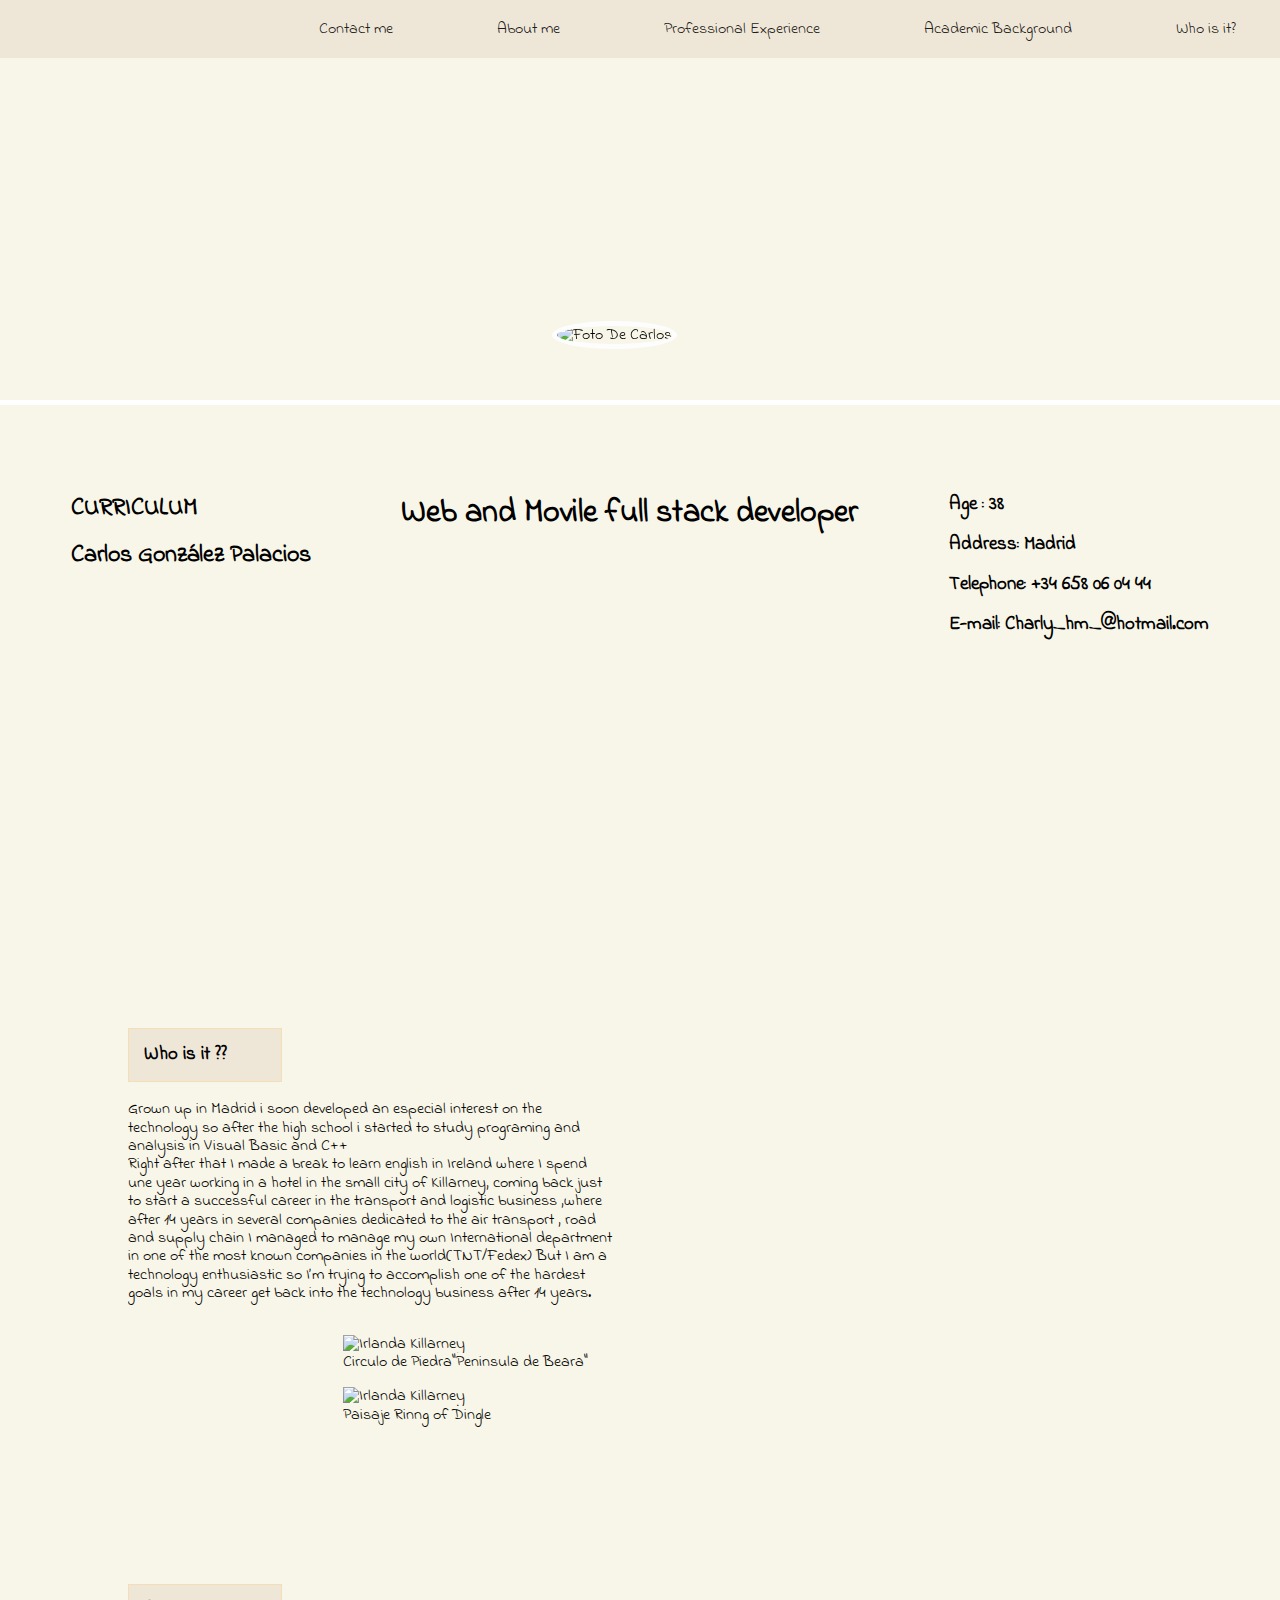
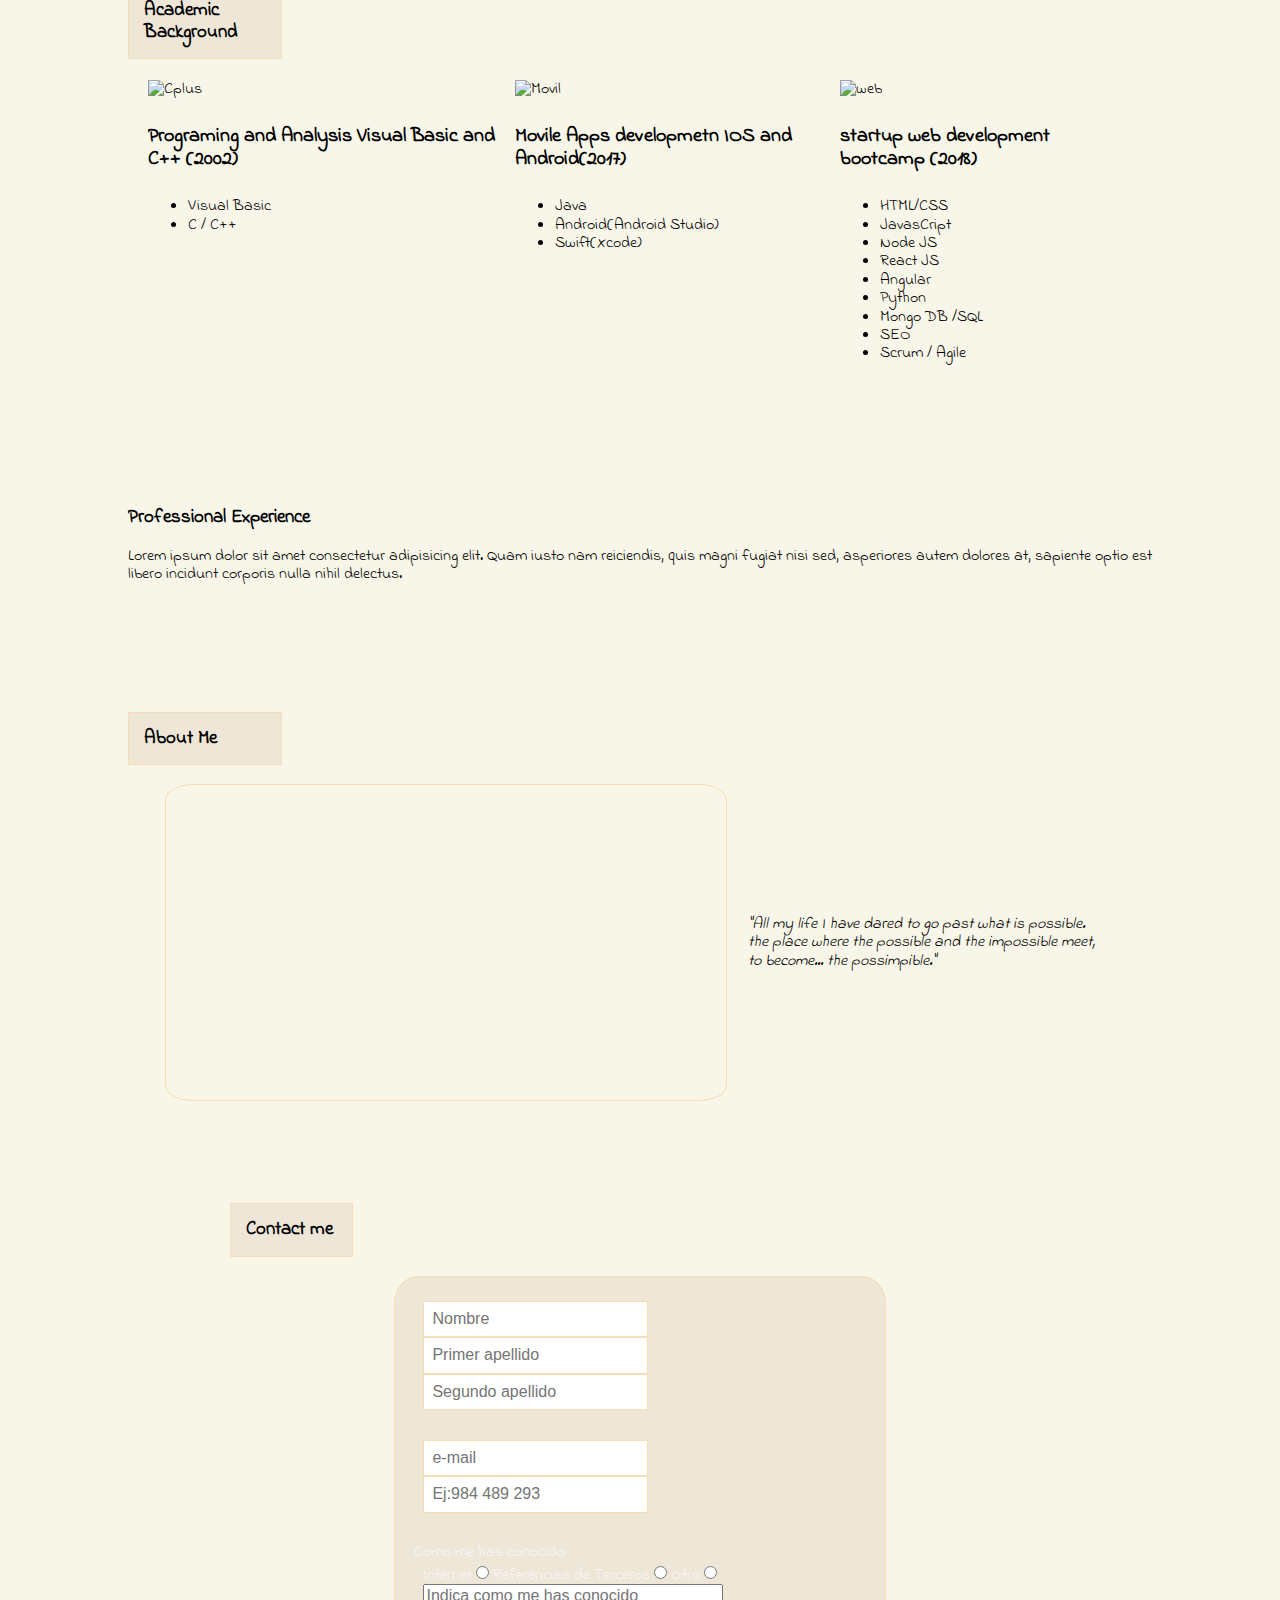
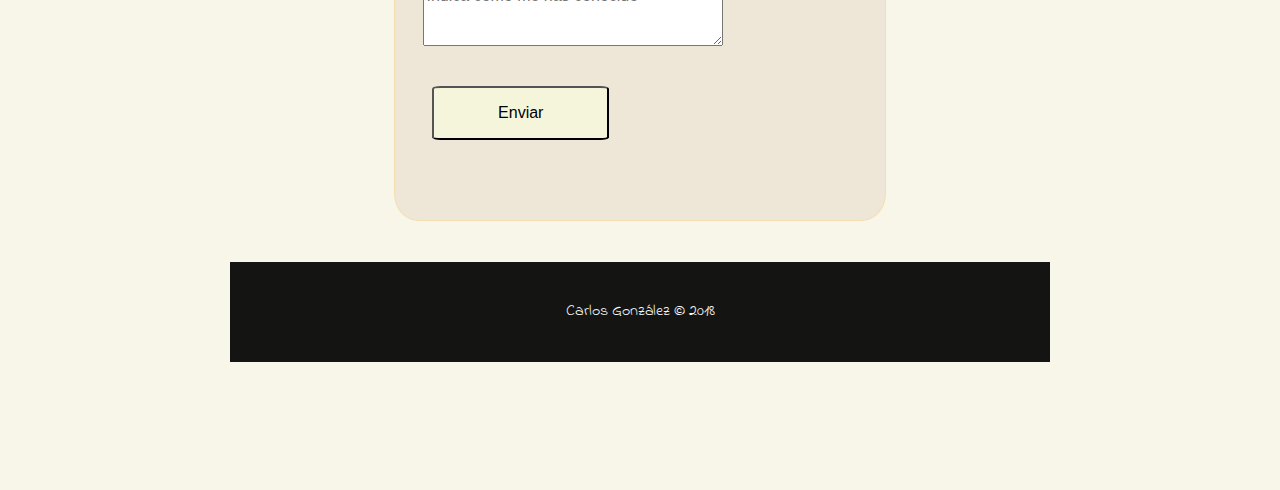
==== commit 0b543fe6: "Validando form2" ====
--- a/Curriculum.html
+++ b/Curriculum.html
@@ -186,9 +186,9 @@
                                     </div>
                                     <div class="form-row">
                                             
-                                            <input type="text" id="email" name="email" placeholder="e-mail" >
+                                            <input type="text" id="email" name="email" placeholder="e-mail"required>
                                            
-                                            <input type="text" id="telefono" name="telefono" placeholder="Ej:984 489 293">
+                                            <input type="text" id="telefono" name="telefono" placeholder="Ej:984 489 293" required>
                                     </div>
 
                                     <span>Como me has conocido</span>
@@ -204,7 +204,10 @@
                                         <input type="radio" id="form_Opt3" name="form_Opt" value="Otro" required>
 
                                         
-                                        <textarea rows="3" cols="30" id="como" placeholder="Indica como me has conocido" required></textarea>
+                                        <textarea rows="3" cols="30" id="como" oninvalid="invalidComment(this);" onblur="setbg('white')" placeholder="Indica como me has conocido" onfocus="this.value=''; setbg('#e5fff3');"   maxlength="150"  required></textarea>
+                                         
+                                         
+           
                                     </div>
                                  
                                     
@@ -221,12 +224,12 @@
 
     
                         
-    
-    <footer class="footer">              
+                        <footer class="footer">              
          
-        Carlos González &copy; 2018
-
-   </footer> 
+                            Carlos González &copy; 2018
+                    
+                       </footer>     
+    
    <script src="./scripts/menu.js"></script>
     <script src="./scripts/form.js"></script>
 </body>
--- a/styles/style.css
+++ b/styles/style.css
@@ -118,6 +118,10 @@
 
   .Container >.title{
     border: 0.1rem solid wheat;
+    margin-right: 85%;
+    padding: 15px;
+    background-color: rgb(238, 230, 215);
+
   }
 
   .ContainersqSoy{
@@ -206,7 +210,7 @@
 
     }
     .form{
-      margin: 0 30% 5% 30% ;
+      margin: 0 20% 5% 20% ;
       padding: 1.2rem;
       border: 0.1rem solid wheat;
       color: #f7f7f7;
@@ -243,7 +247,7 @@
     display: flex;
     background-color: rgba(0, 0, 0, 0.92);
     color: var(--main-text-color);
-    height: 50px;
+    height: 100px;
     align-items: center;
     justify-content: center;
     bottom: 0;  
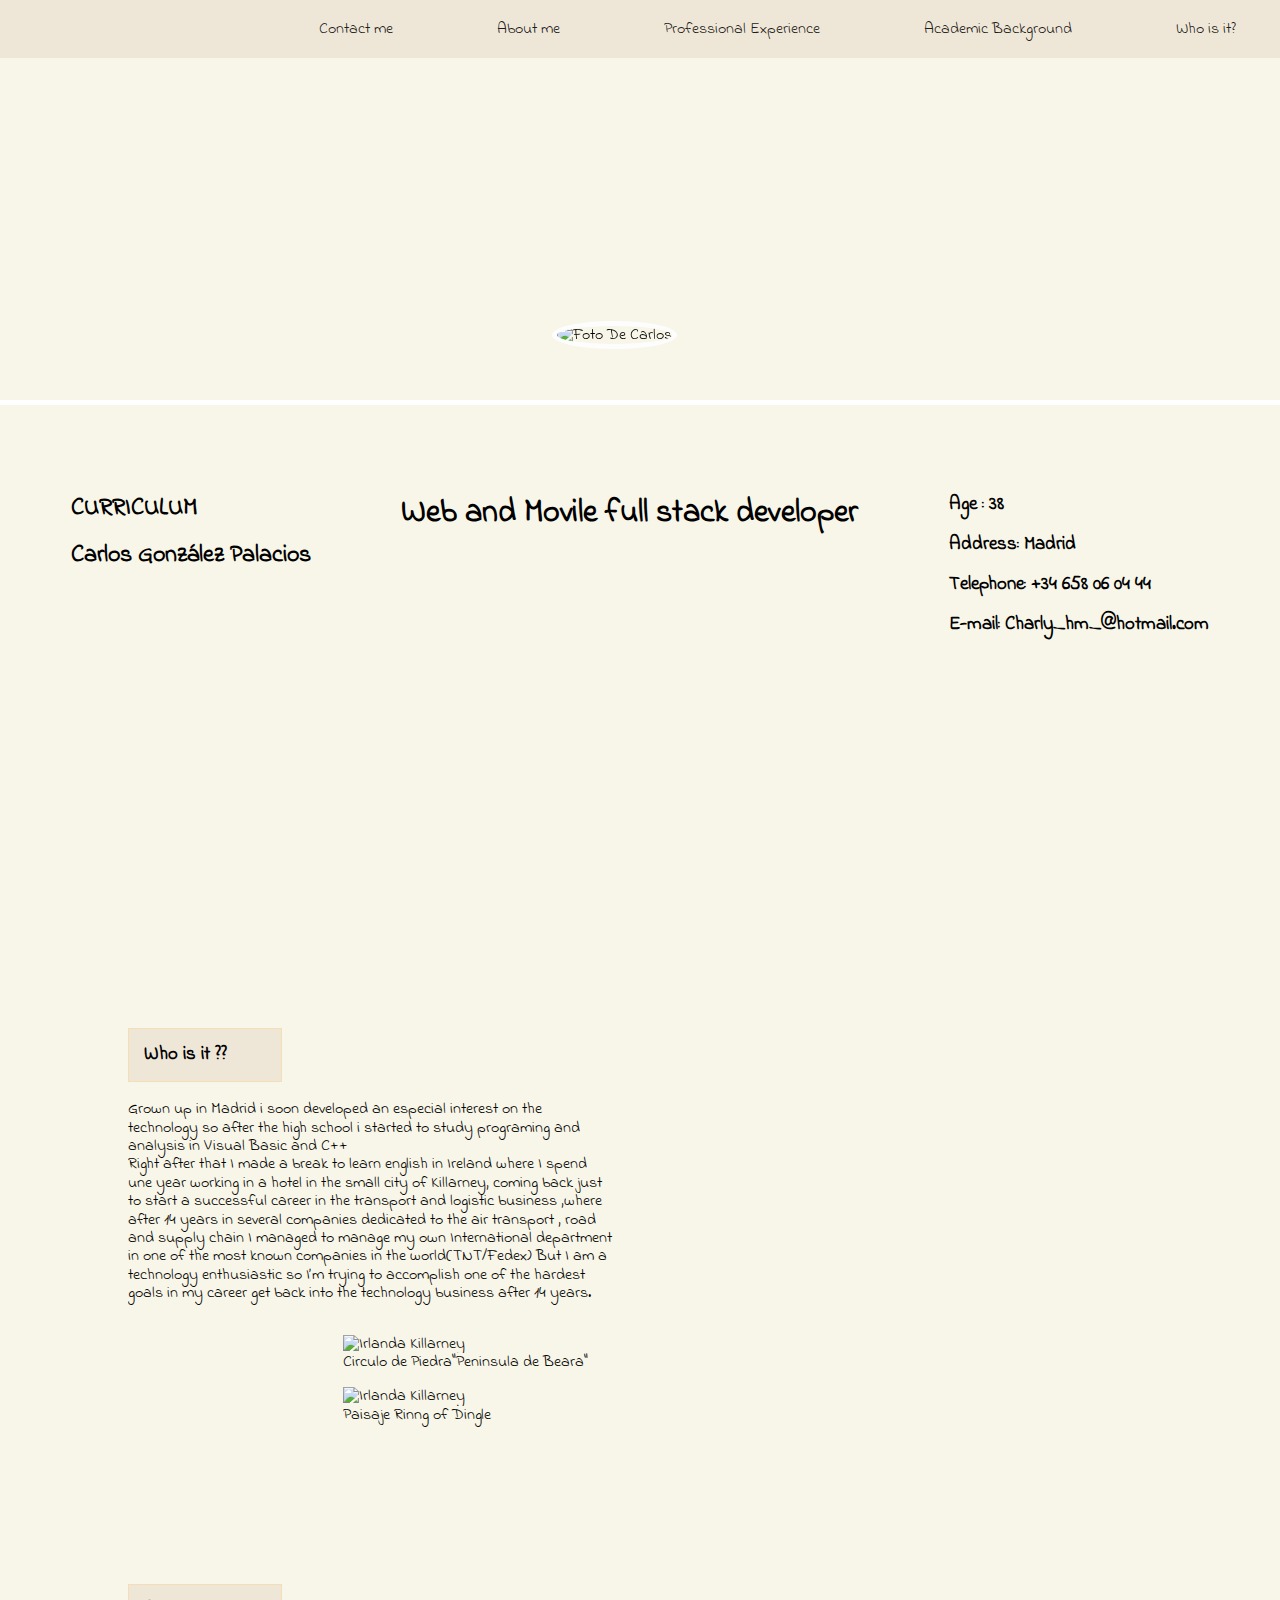
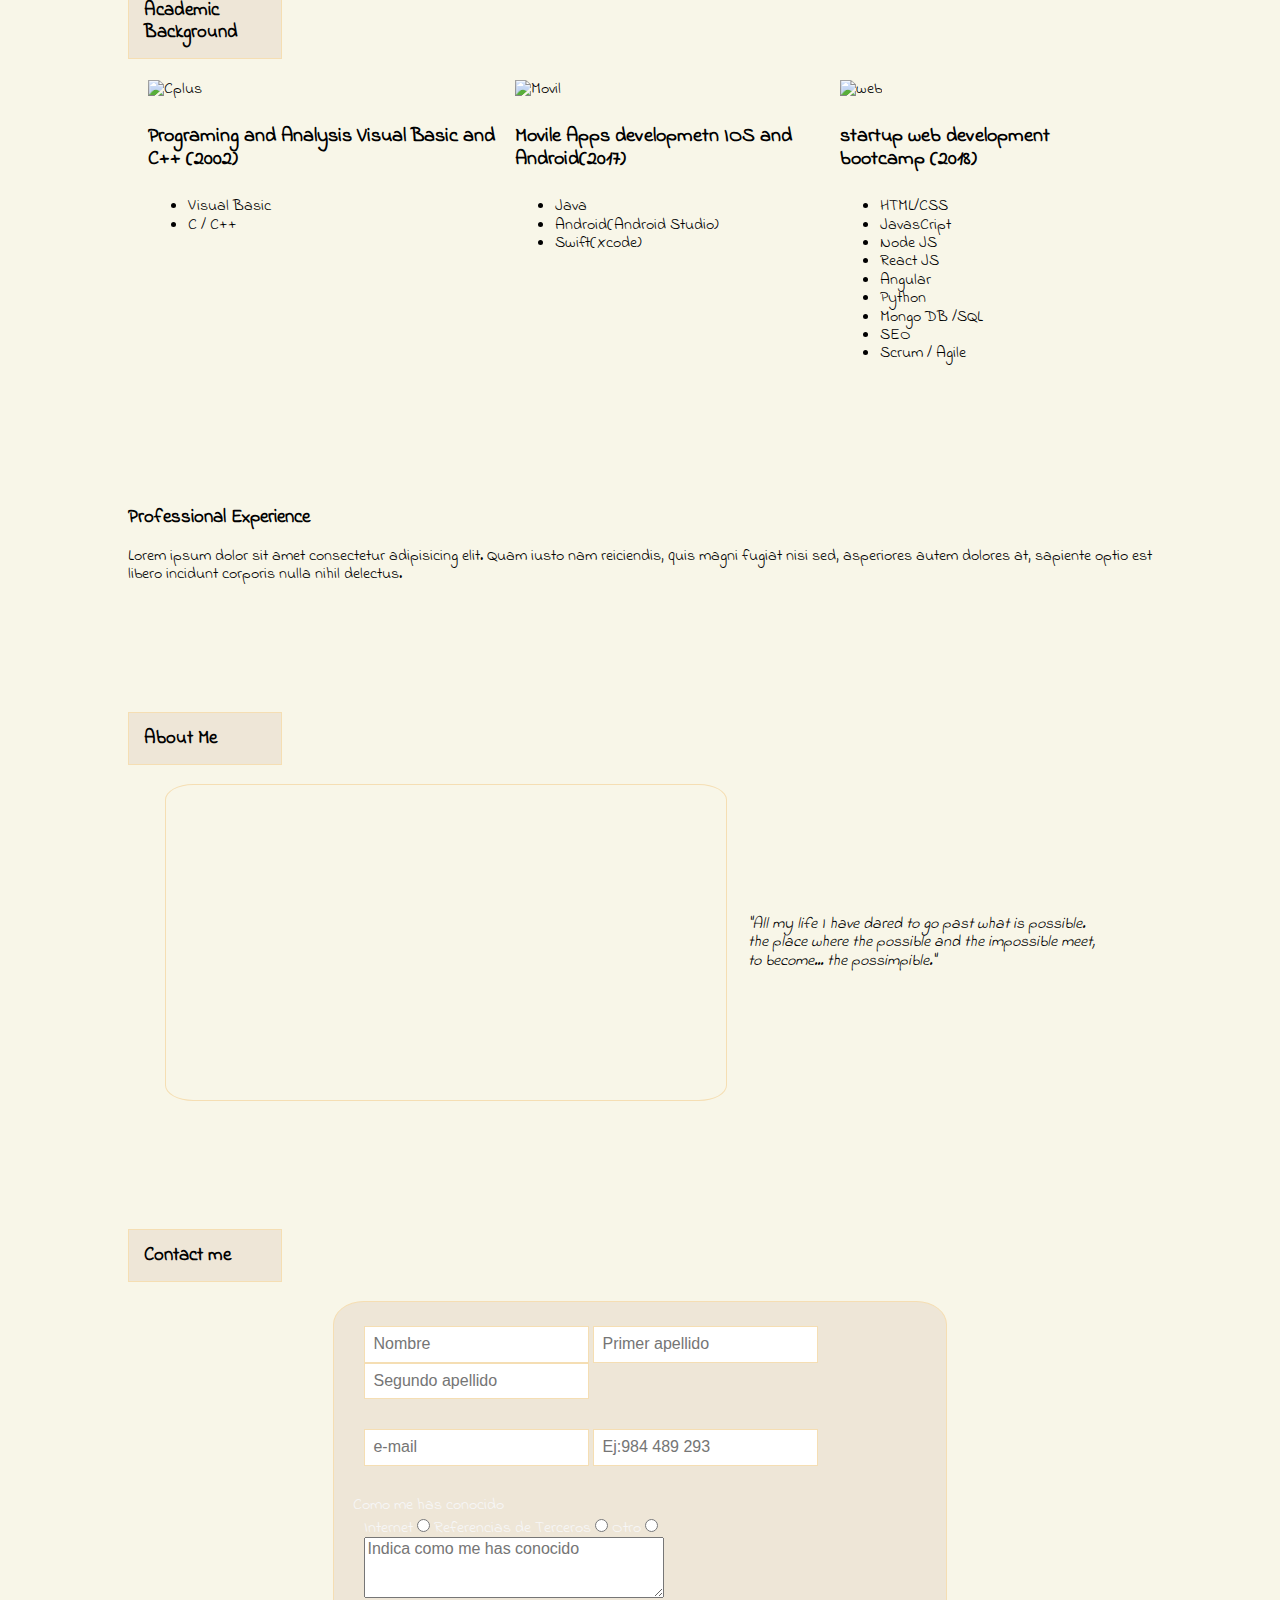
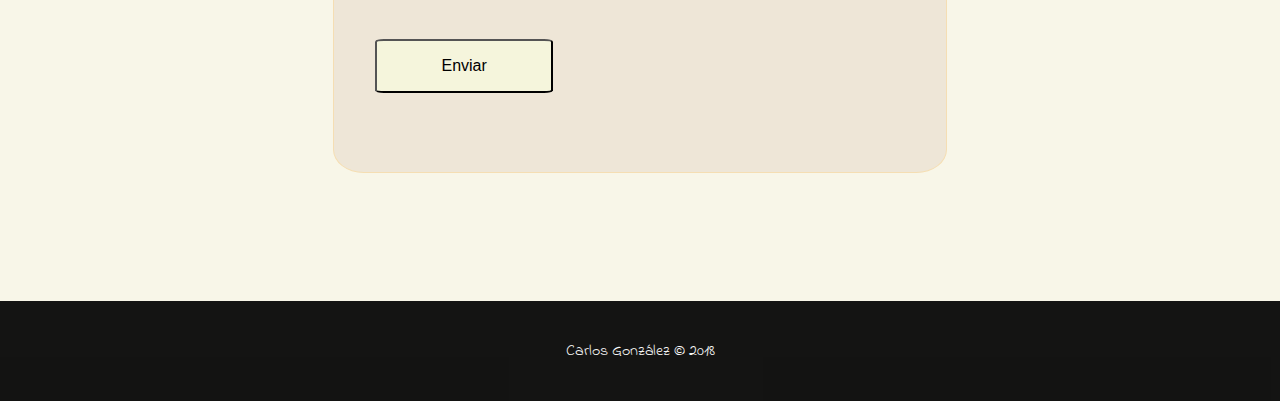
==== commit 3db39a2d: "Cambios div" ====
--- a/Curriculum.html
+++ b/Curriculum.html
@@ -139,7 +139,7 @@
                     </div>
                 </div>
            
-            <title></title>
+           
         </div>
     </section>
     <section class="Container">
@@ -167,8 +167,8 @@
             </div>
             
         </div>
-    </div>
-    <div class="Container">
+    </section>
+    <section class="Container">
             <h3 class="title" id="contacto">Contact me</h3>
         <div class="containercontacto">
                
@@ -219,18 +219,18 @@
                             </div>  
                         </div>
 
+                    </div>
+                </section>
+            
+    
+                        
+     <footer class="footer">              
+         
+        Carlos González &copy; 2018
                     
-                
-
-    
-                        
-                        <footer class="footer">              
-         
-                            Carlos González &copy; 2018
-                    
-                       </footer>     
-    
-   <script src="./scripts/menu.js"></script>
+    </footer>     
+    
+    <script src="./scripts/menu.js"></script>
     <script src="./scripts/form.js"></script>
 </body>
 </html>--- a/styles/style.css
+++ b/styles/style.css
@@ -57,9 +57,8 @@
    border-radius: 5%;
   }
   .header{
-   
-    background-size: cover;
-    background-position: center center;
+    background-image: url(./images/backgroundWood.jpg);
+    
     margin: 0%;
     height: 100vh;
     margin-bottom: 10px;
